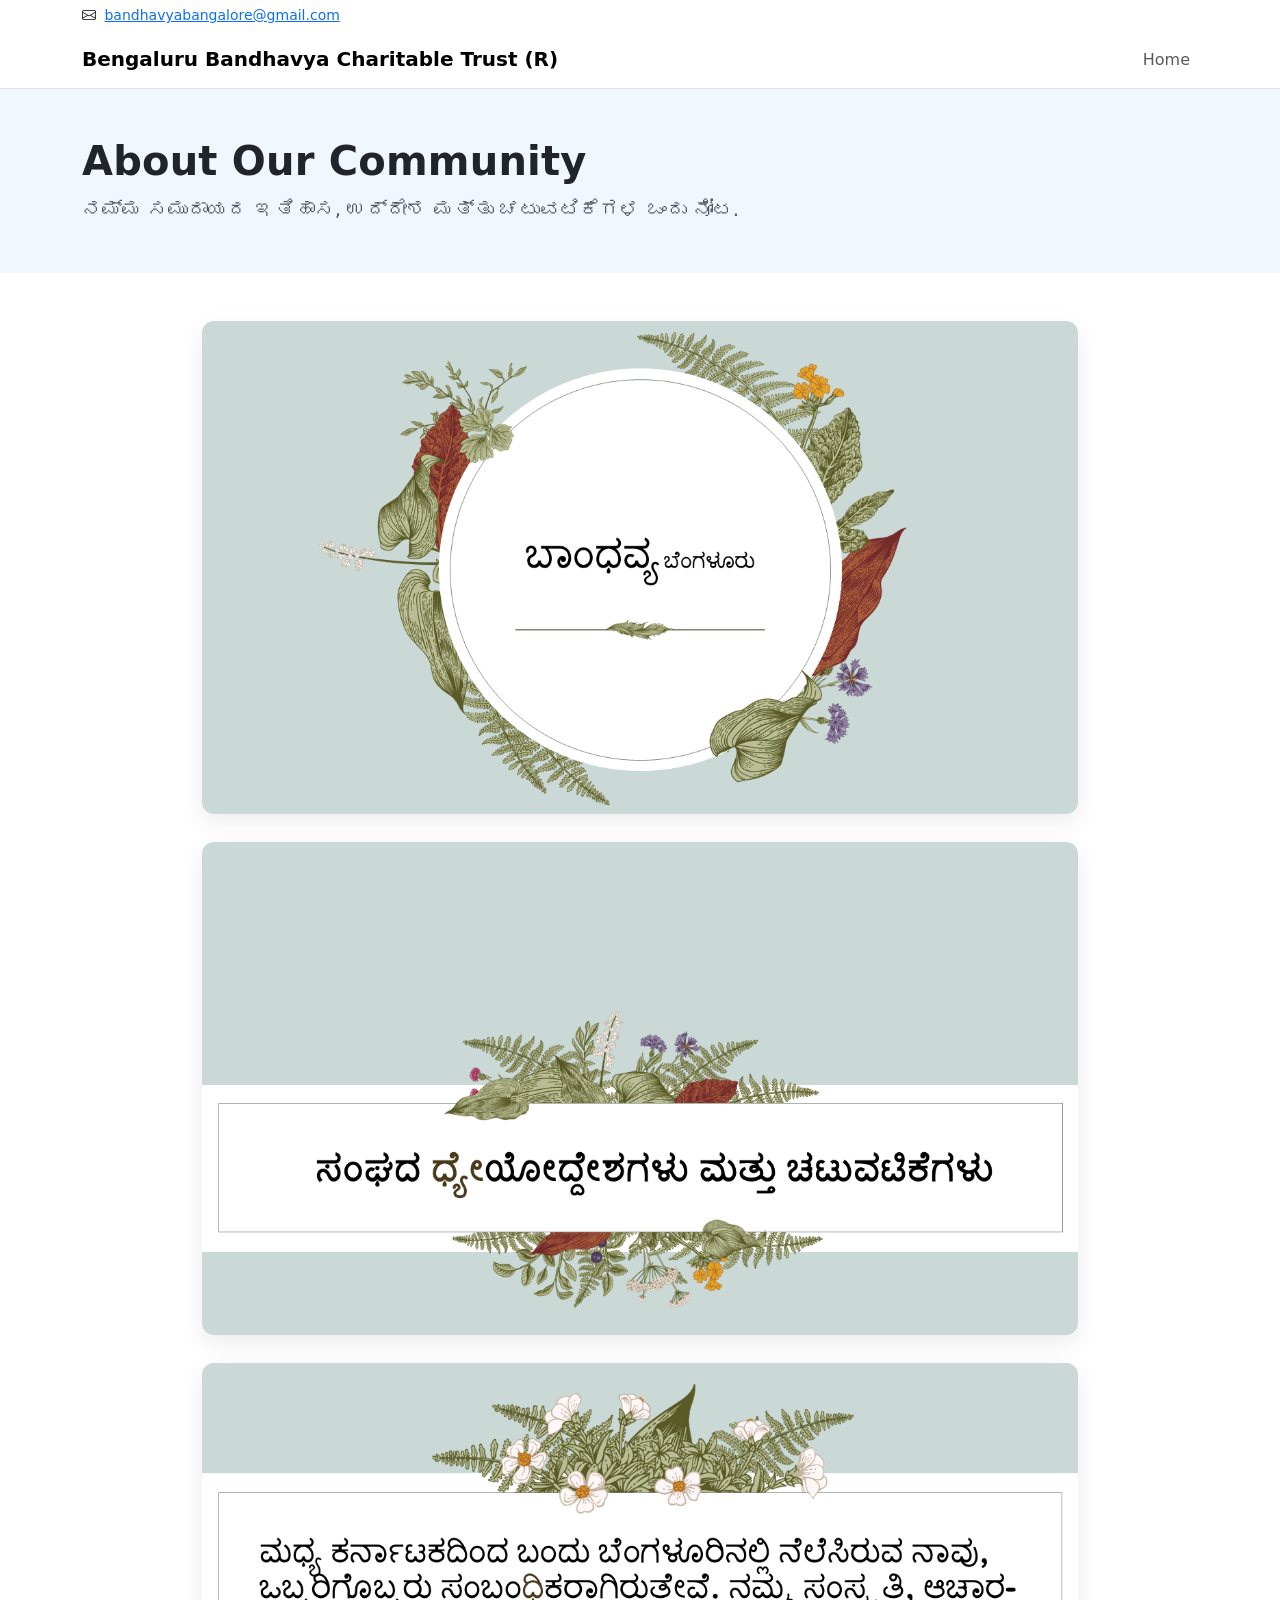
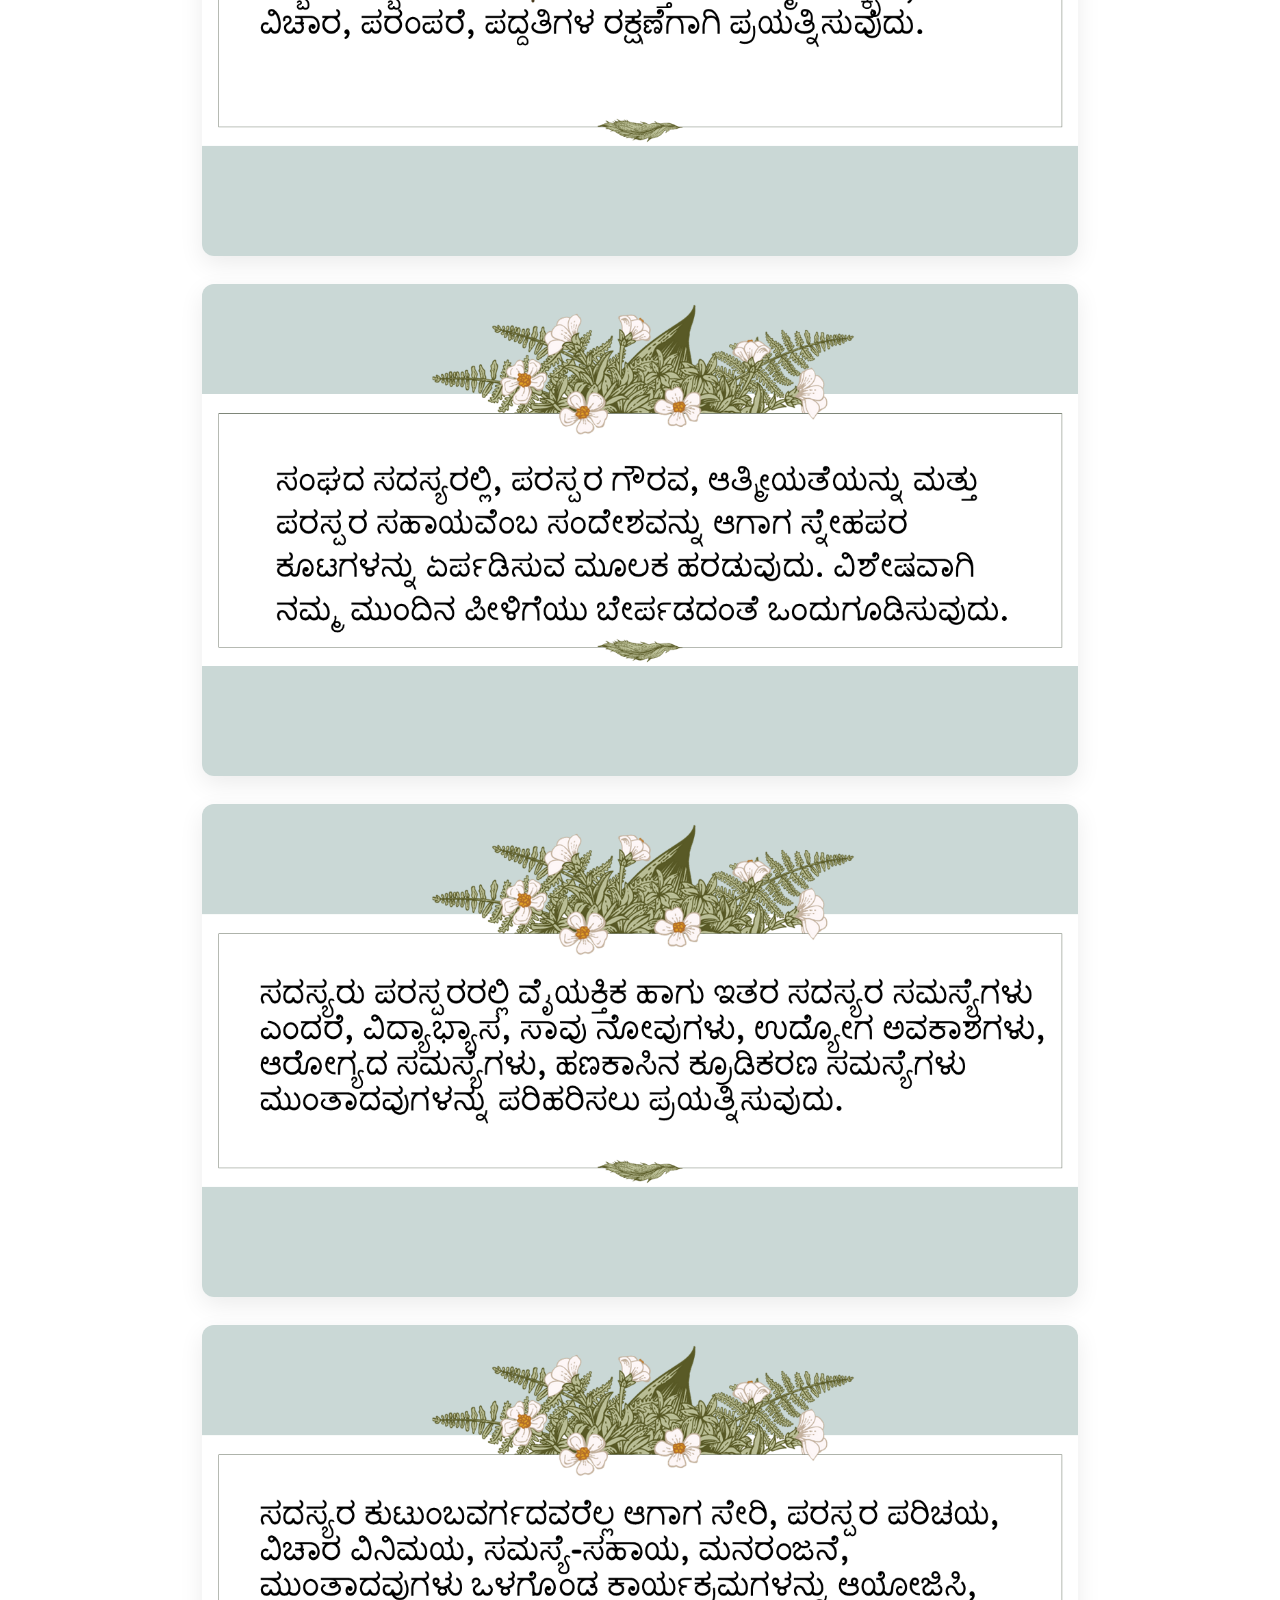
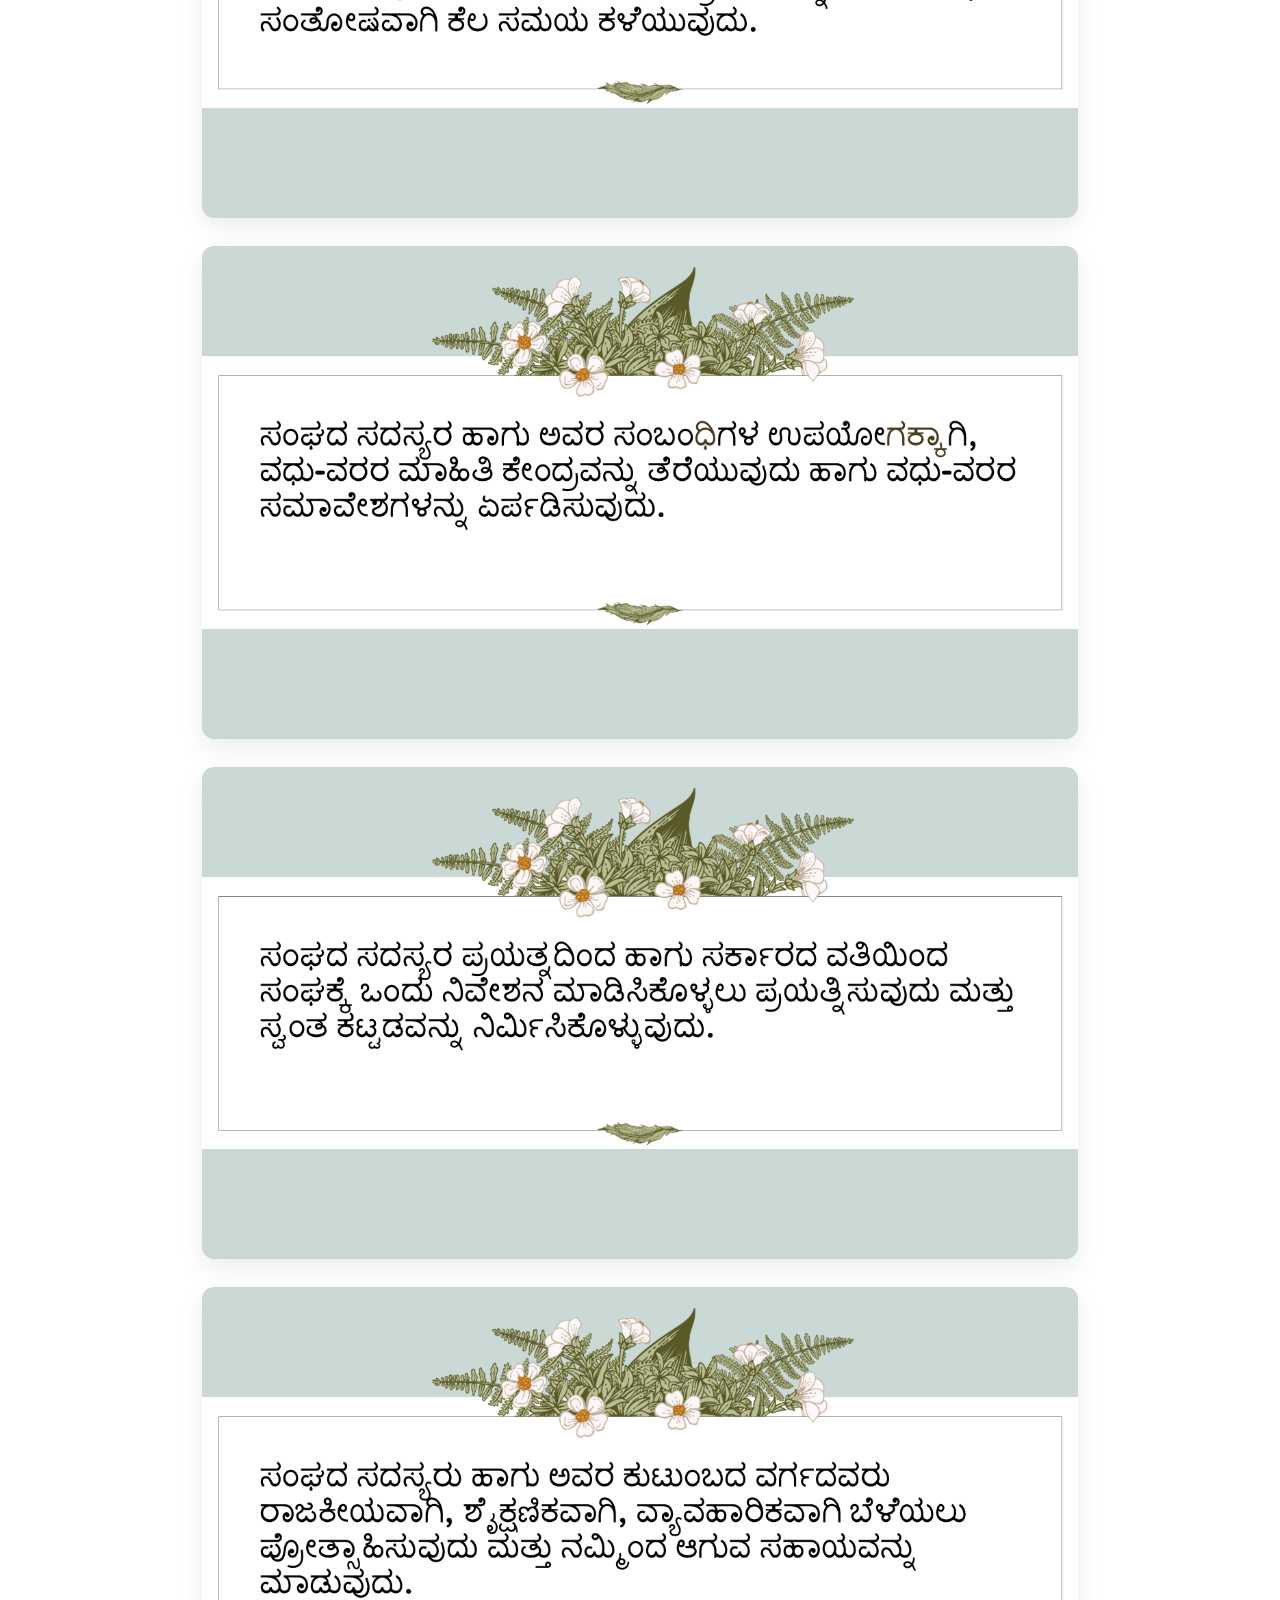
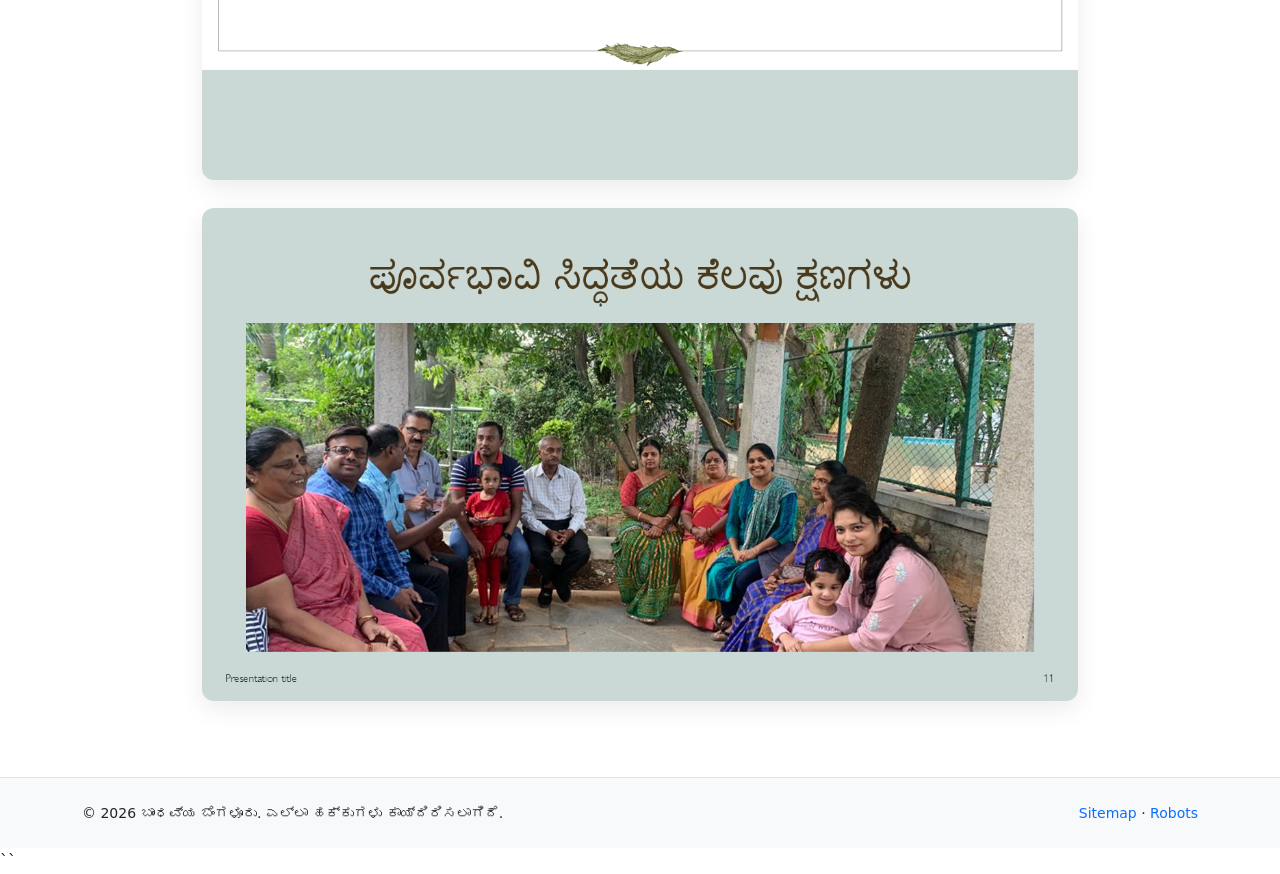
==== about.html @ 3abe1dd3 "Add files via upload" ====
<!doctype html>
<html lang="kn">
<head>
  <meta charset="utf-8" />
  <meta name="viewport" content="width=device-width, initial-scale=1" />
  <title>About | Bengaluru Bandhavya Charitable Trust (R)</title>
  <meta name="description" content="Learn about the history, objectives, and activities of Bengaluru Bandhavya Charitable Trust (R).">

  <!-- Bootstrap 5 (CDN) -->
  <link href="https://cdn.jsdelivr.net/npm/bootstrap@5.3.3/dist/css/bootstrap.min.css" rel="stylesheet">

  <!-- Bootstrap Icons (match index.html) -->
  <link href="https://cdn.jsdelivr.net/npm/bootstrap-icons@1.11.3/font/bootstrap-icons.css" rel="stylesheet">

  <!-- Site-wide stylesheet (keep path consistent with index.html) -->
  <!-- If your file is at the project root, change to href="style.css" -->
  <link href="assets/css/style.css" rel="stylesheet">

  <style>
    /* Page-local tweaks; keep minimal so most styling comes from style.css */
    .hero {
      background: linear-gradient(0deg, rgba(13,110,253,.06), rgba(13,110,253,.06));
    }
    .content-narrow { max-width: 900px; }
    .slide-figure { margin: 0 0 28px 0; }
    .slide-img {
      width: 100%;
      height: auto;        /* keep original aspect ratio */
      object-fit: contain; /* avoid cropping */
      background: #fff;
      border-radius: 12px;
      box-shadow: 0 8px 24px rgba(0,0,0,.08);
    }
  </style>
</head>
<body>
  <!-- ================= Top Info Bar (match index) ================= -->
  <div class="topbar py-1">
    <div class="container d-flex flex-wrap justify-content-between align-items-center">
      <div class="small">
        <i class="bi bi-envelope"></i>
        <a href="mailto:bandhavyabangalore@gmail.com" class="ms-1">bandhavyabangalore@gmail.com</a>
      </div>
      <div class="d-flex gap-2 small">
        <!-- (Optional) Quick links -->
      </div>
    </div>
  </div>

  <!-- ================= Header / Navbar (identical structure/order) ================= -->
  <header>
    <nav class="navbar navbar-expand-lg bg-white border-bottom" aria-label="Primary">
      <div class="container">
        <a class="navbar-brand fw-semibold" href="index.html">
          Bengaluru Bandhavya Charitable Trust (R)
        </a>
        <button class="navbar-toggler" type="button" data-bs-toggle="collapse" data-bs-target="#mainNav"
                aria-controls="mainNav" aria-expanded="false" aria-label="Toggle navigation">
          <span class="navbar-toggler-icon"></span>
        </button>
        <div id="mainNav" class="collapse navbar-collapse">
          <ul class="navbar-nav ms-auto">
            <li class="nav-item"><a class="nav-link" href="index.html">Home</a></li>
            <!--<li class="nav-item"><a class="nav-link active" aria-current="page" href="about.html">About</a></li>
            <li class="nav-item"><a class="nav-link" href="committee.html">Committee</a></li>
            <li class="nav-item"><a class="nav-link" href="gallery.html">Gallery</a></li>
            <li class="nav-item"><a class="nav-link" href="index.html#contact">Contact</a></li>-->
          </ul>
        </div>
      </div>
    </nav>
  </header>

  <!-- ================= Hero / Page Title (visual parity with index) ================= -->
  <section class="hero py-5">
    <div class="container">
      <h1 class="display-6 fw-bold mb-2">About Our Community</h1>
      <p class="lead text-muted mb-0">
        ನಮ್ಮ ಸಮುದಾಯದ ಇತಿಹಾಸ, ಉದ್ದೇಶ ಮತ್ತು ಚಟುವಟಿಕೆಗಳ ಒಂದು ನೋಟ.
      </p>
    </div>
  </section>

  <!-- ================= Slides Content (your images preserved) ================= -->
  <main class="py-5">
    <div class="container content-narrow">
      <!-- Keep slides in order; add/remove as needed -->
      <!-- Slide 1 -->
      <figure class="slide-figure">
        <img src="assets/images/about/Slide1.png" class="slide-img" alt="About slide 1" loading="lazy">
      </figure>

      <!-- Slide 2 -->
      <figure class="slide-figure">
        <img src="assets/images/about/Slide2.png" class="slide-img" alt="About slide 2" loading="lazy">
      </figure>

      <!-- Slide 3 -->
      <figure class="slide-figure">
        <img src="assets/images/about/Slide3.png" class="slide-img" alt="About slide 3" loading="lazy">
      </figure>

      <!-- Slide 4 -->
      <figure class="slide-figure">
        <img src="assets/images/about/Slide4.png" class="slide-img" alt="About slide 4" loading="lazy">
      </figure>

      <!-- Slide 5 -->
      <figure class="slide-figure">
        <img src="assets/images/about/Slide5.png" class="slide-img" alt="About slide 5" loading="lazy">
      </figure>

      <!-- Slide 6 -->
      <figure class="slide-figure">
        <img src="assets/images/about/Slide6.png" class="slide-img" alt="About slide 6" loading="lazy">
      </figure>

      <!-- Slide 7 -->
      <figure class="slide-figure">
        <img src="assets/images/about/Slide7.png" class="slide-img" alt="About slide 7" loading="lazy">
      </figure>

      <!-- Slide 9 -->
      <figure class="slide-figure">
        <img src="assets/images/about/Slide9.png" class="slide-img" alt="About slide 9" loading="lazy">
      </figure>

      <!-- Slide 10 -->
      <figure class="slide-figure">
        <img src="assets/images/about/Slide10.png" class="slide-img" alt="About slide 10" loading="lazy">
      </figure>

      <!-- Slide 11 -->
      <figure class="slide-figure">
        <img src="assets/images/about/Slide11.png" class="slide-img" alt="About slide 11" loading="lazy">
      </figure>
    </div>
  </main>

  <!-- ================= Footer (identical to index) ================= -->
  <footer class="bg-light border-top py-4">
    <div class="container d-flex justify-content-between flex-wrap gap-2">
      <small>© <span id="year"></span> ಬಾಂಧವ್ಯ ಬೆಂಗಳೂರು. ಎಲ್ಲಾ ಹಕ್ಕುಗಳು ಕಾಯ್ದಿರಿಸಲಾಗಿದೆ.</small>
      <small><a href="sitemap.xml" class="text-decoration-none">Sitemap</a> · <a href="robots.txt" class="text-decoration-none">Robots</a></small>
    </div>
  </footer>

  <!-- Bootstrap JS -->
  <script src="https://cdn.jsdelivr.net/npm/bootstrap@5.3.3/dist/js/bootstrap.bundle.min.js"></script>

  <!-- Small helpers: year + active nav (defensive) -->
  <script>
    // Footer year
    document.getElementById('year').textContent = new Date().getFullYear();

    // Robust active-state handling (works with relative links)
    (function () {
      const current = (location.pathname.split('/').pop() || 'index.html').toLowerCase();
      document.querySelectorAll('.navbar .nav-link').forEach(a => {
        const href = (a.getAttribute('href') || '').toLowerCase();
        if (href === current) a.classList.add('active');
      });
    })();
  </script>
</body>
</html>
``
---- assets/css/style.css ----
/* Global */
:root{
  --brand: #0d6efd;       /* primary */
  --accent: #198754;      /* secondary/accent */
  --text: #212529;
  --muted: #6c757d;
  --bg-light: #f8f9fa;
}

body {
  font-family: 'Inter', system-ui, -apple-system, Segoe UI, Roboto, "Helvetica Neue", Arial, sans-serif;
  color: var(--text);
  line-height: 1.6;
  scroll-behavior: smooth;
}

h1, h2, h3 { letter-spacing: .2px; }
h1 { font-weight: 700; }
h2 { font-weight: 600; margin-bottom: .5rem; }

/* Navbar */
.navbar .nav-link.active { 
  color: var(--brand) !important; 
  font-weight: 600; 
  border-bottom: 2px solid var(--brand);
}

/* Cards */
.card { border-radius: 12px; }
.card-img-top { border-top-left-radius: 12px; border-top-right-radius: 12px; }

/* Sections */
section { scroll-margin-top: 80px; } /* for anchor jumps with sticky nav */

/* Footer */
footer a { text-decoration: none; }
footer a:hover { text-decoration: underline; }

/* Images */
img { max-width: 100%; height: auto; }

/* Utilities */
.lead { color: #495057; }
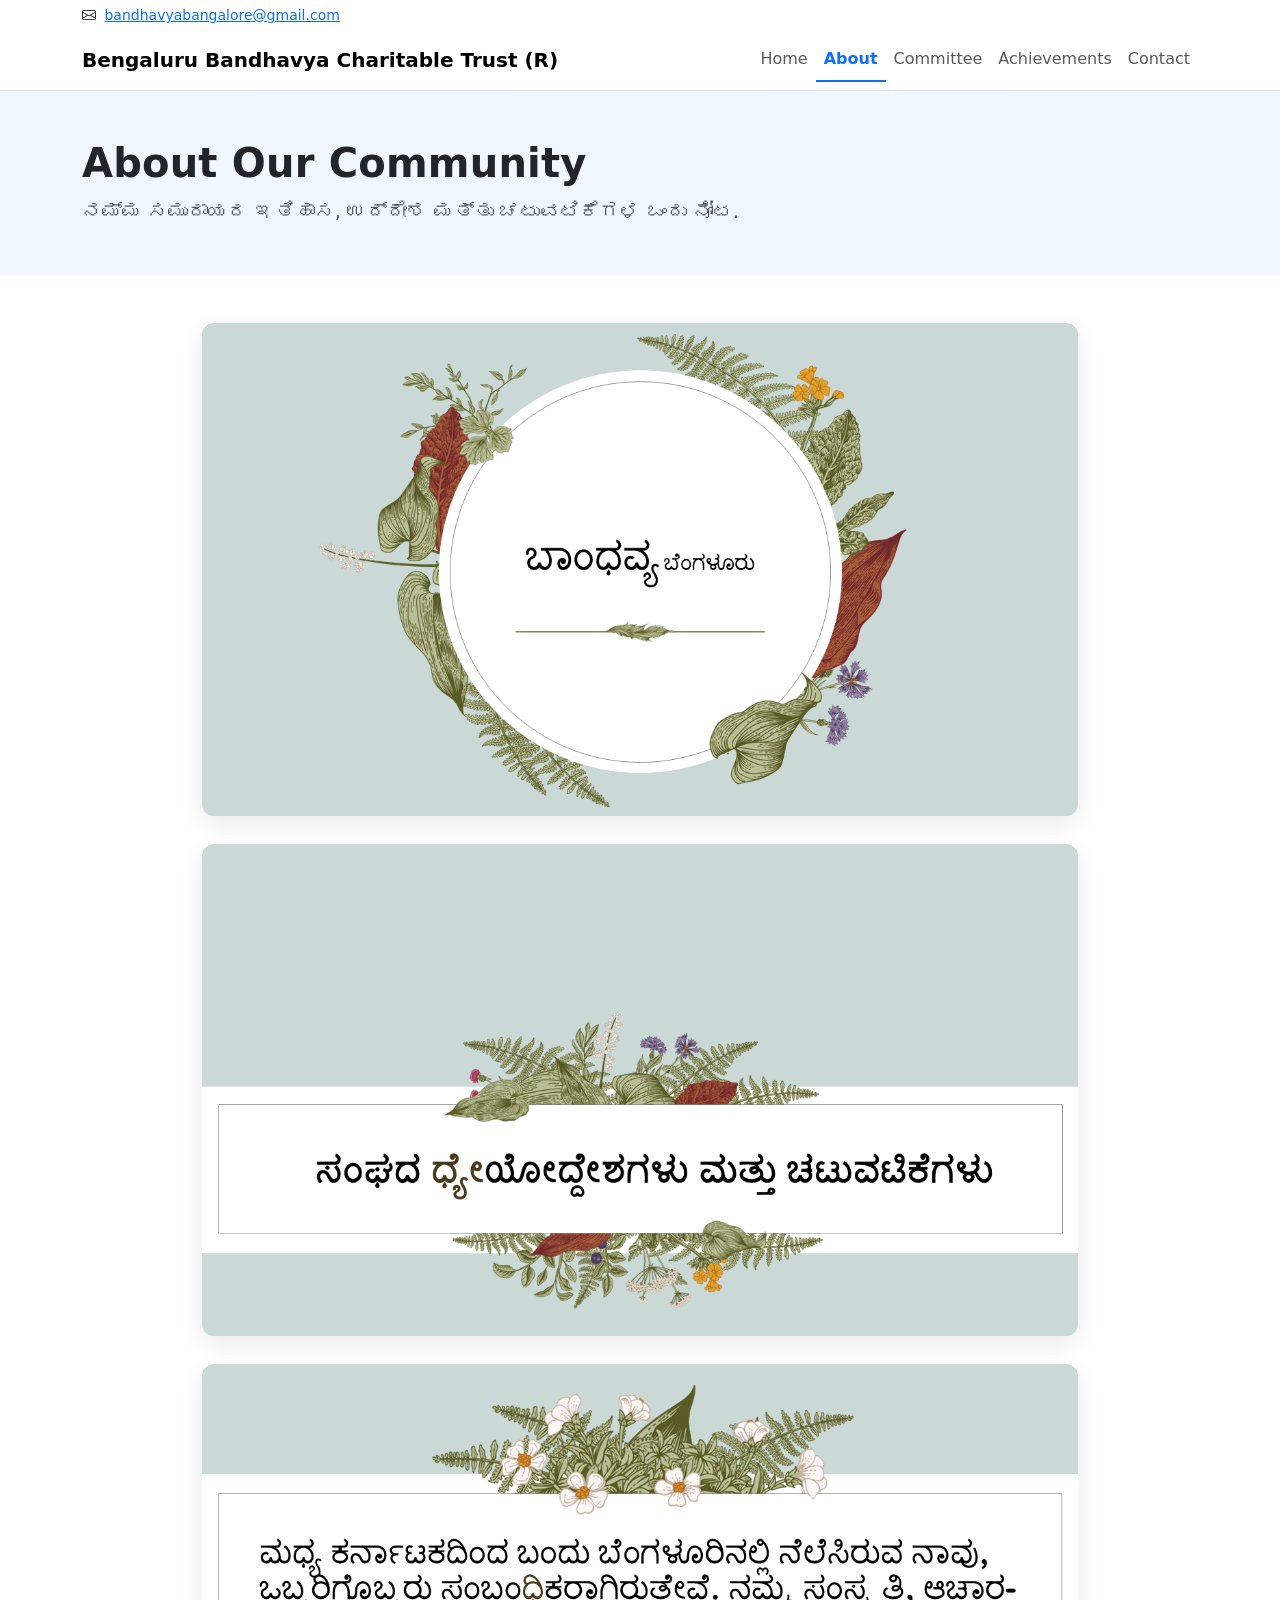
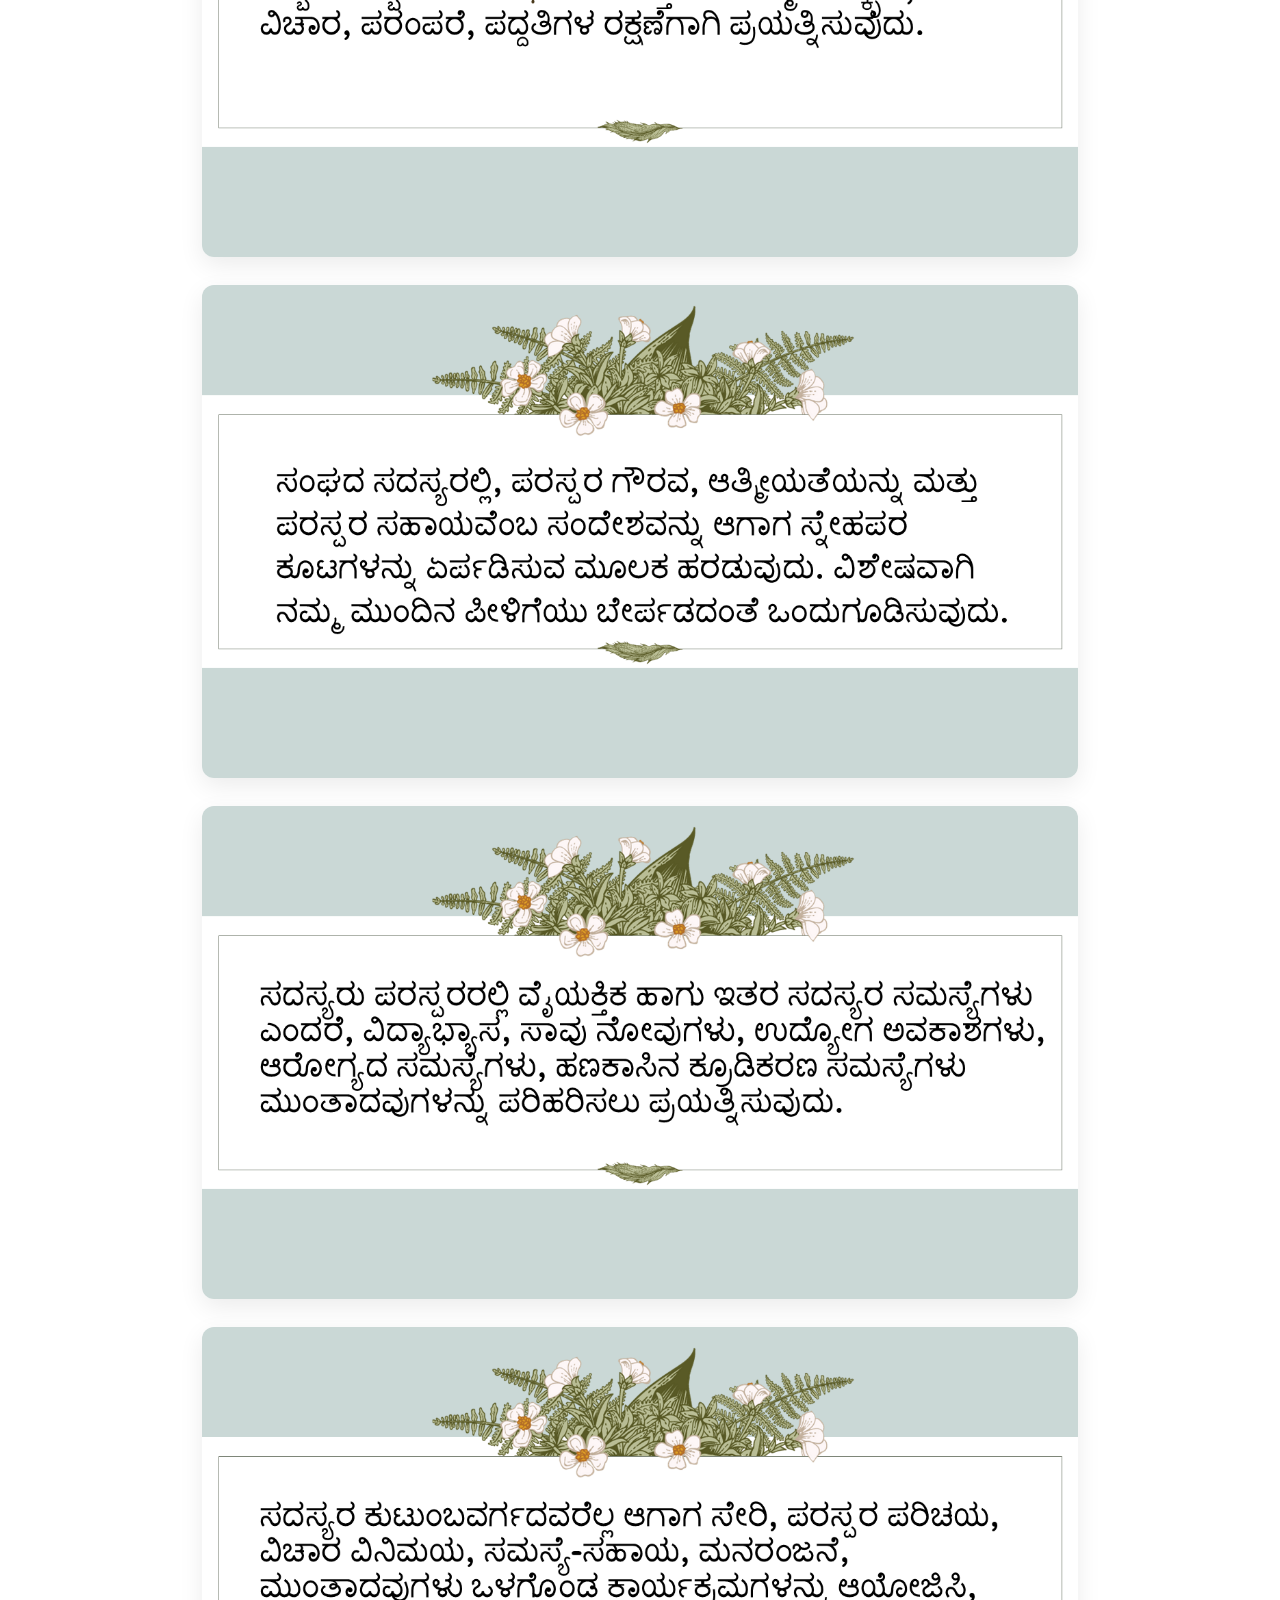
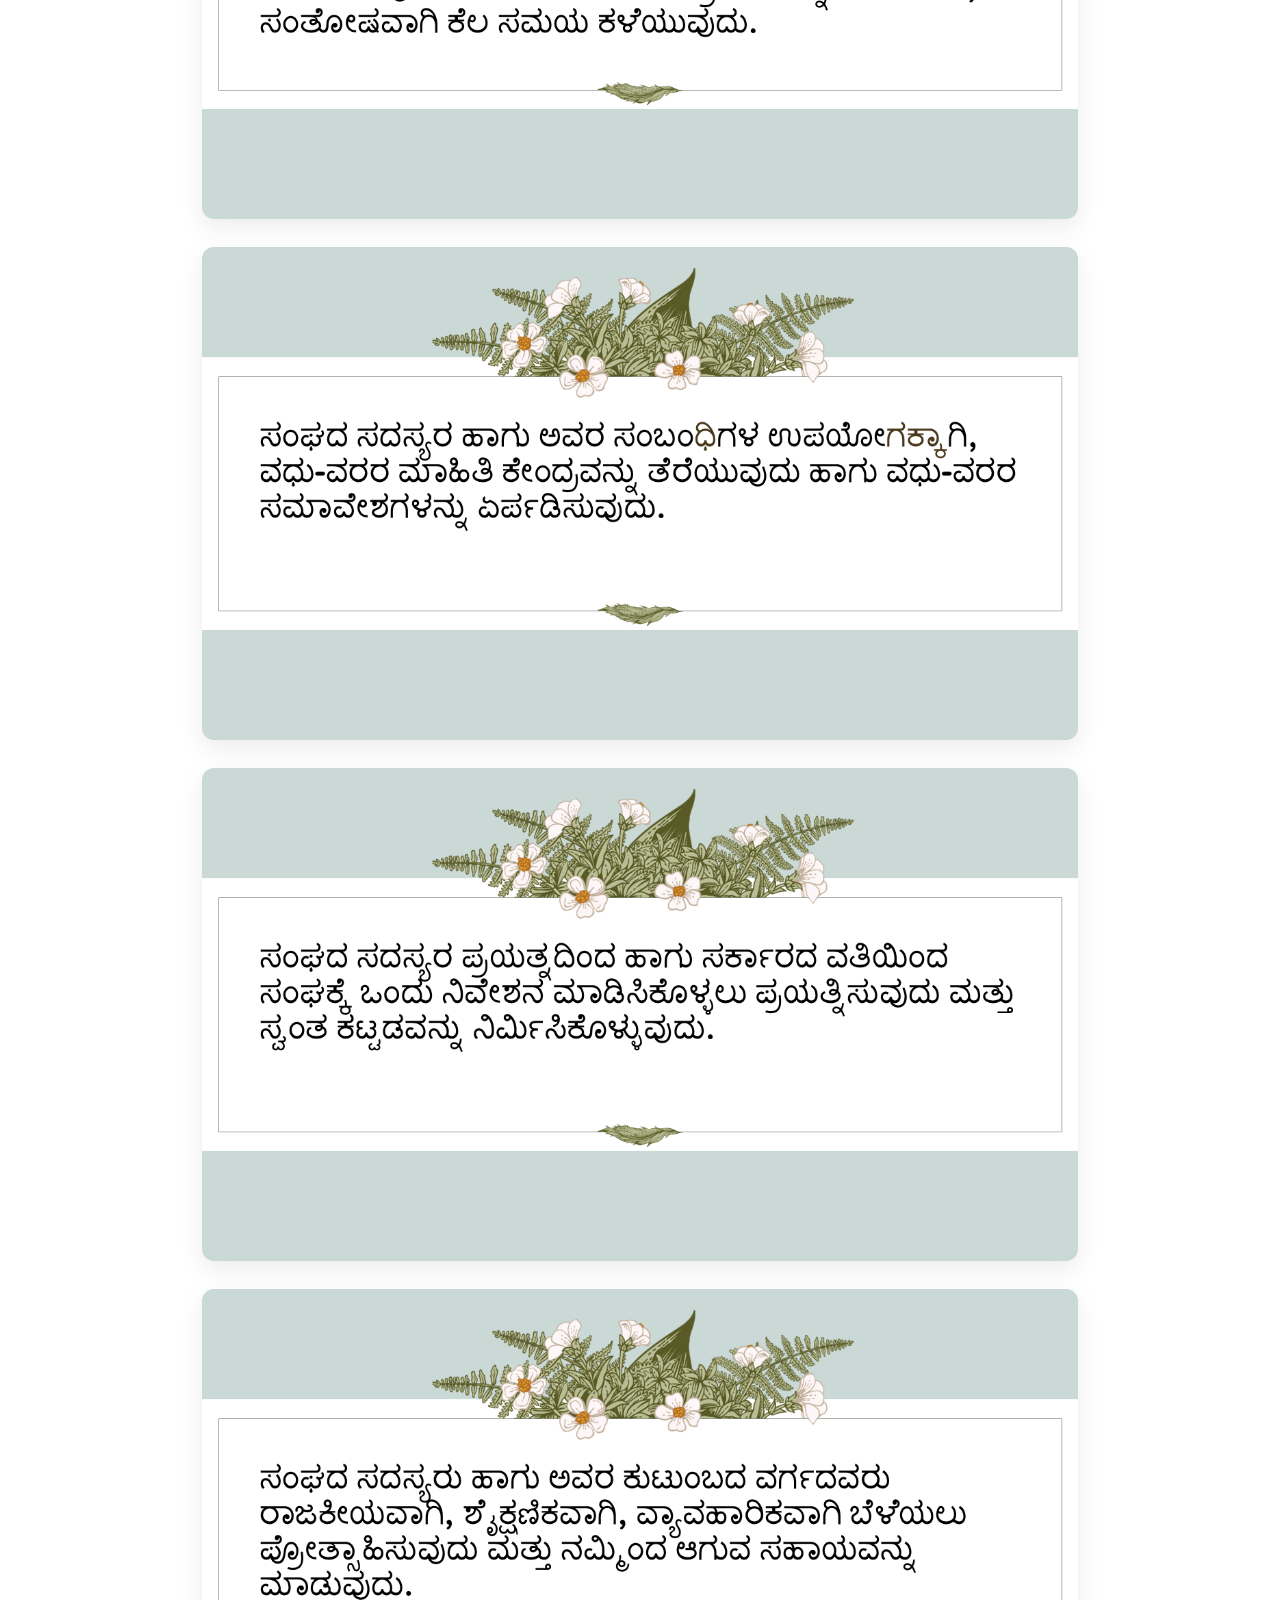
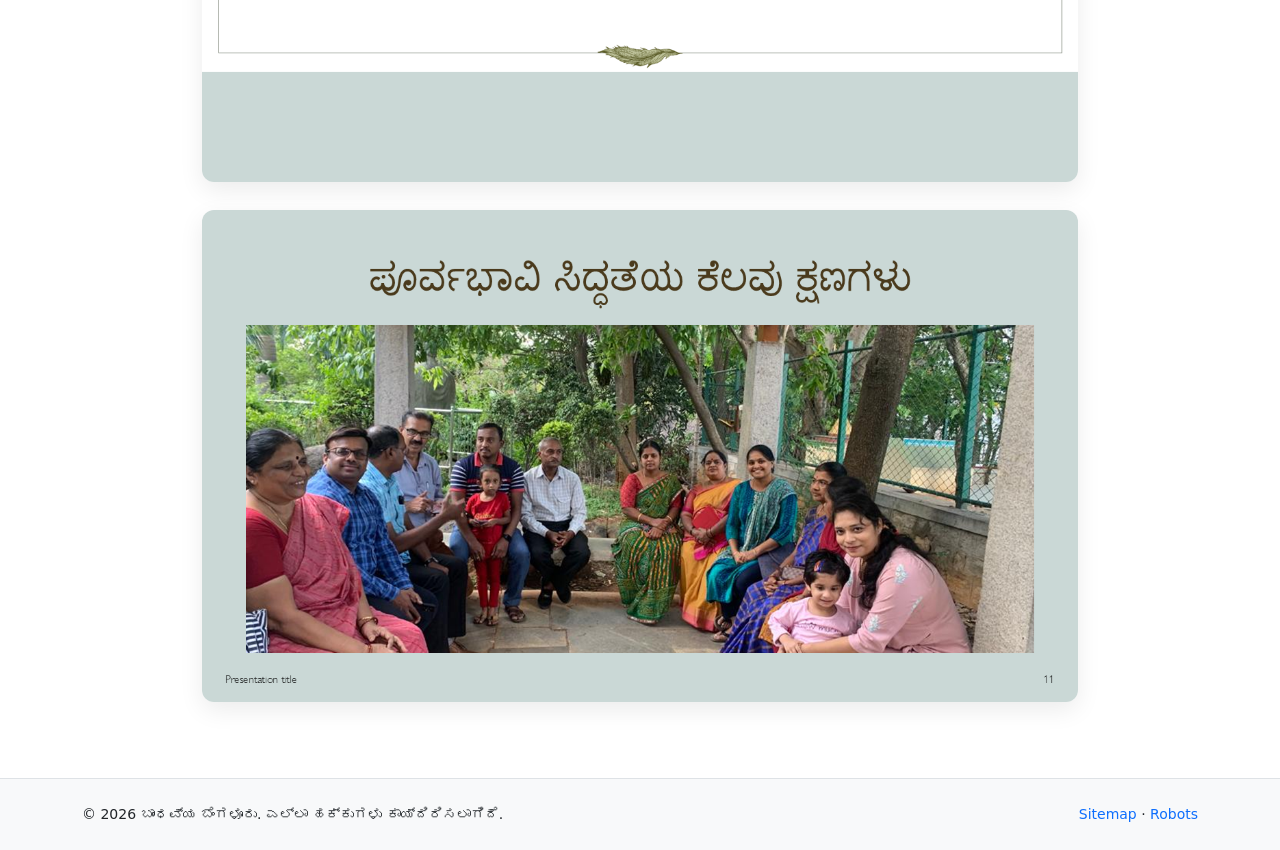
==== commit 15794f33: "Add files via upload" ====
--- a/about.html
+++ b/about.html
@@ -6,130 +6,113 @@
   <title>About | Bengaluru Bandhavya Charitable Trust (R)</title>
   <meta name="description" content="Learn about the history, objectives, and activities of Bengaluru Bandhavya Charitable Trust (R).">
 
-  <!-- Bootstrap 5 (CDN) -->
-  <link href="https://cdn.jsdelivr.net/npm/bootstrap@5.3.3/dist/css/bootstrap.min.css" rel="stylesheet">
+  <!-- Bootstrap 5 + Icons (match index.html) -->
+  <link href="https://cdn.jsdelivr.net/npm/bootstrap@5.3.3/dist/css/bootstrap.min.css" rel="stylesheet"/>
+  <link href="https://cdn.jsdelivr.net/npm/bootstrap-icons@1.11.3/font/bootstrap-icons.css" rel="stylesheet"/>
 
-  <!-- Bootstrap Icons (match index.html) -->
-  <link href="https://cdn.jsdelivr.net/npm/bootstrap-icons@1.11.3/font/bootstrap-icons.css" rel="stylesheet">
-
-  <!-- Site-wide stylesheet (keep path consistent with index.html) -->
-  <!-- If your file is at the project root, change to href="style.css" -->
-  <link href="assets/css/style.css" rel="stylesheet">
+  <!-- Site-wide stylesheet -->
+  <link href="assets/css/style.css" rel="stylesheet"/>
 
   <style>
-    /* Page-local tweaks; keep minimal so most styling comes from style.css */
-    .hero {
-      background: linear-gradient(0deg, rgba(13,110,253,.06), rgba(13,110,253,.06));
-    }
-    .content-narrow { max-width: 900px; }
-    .slide-figure { margin: 0 0 28px 0; }
-    .slide-img {
-      width: 100%;
-      height: auto;        /* keep original aspect ratio */
-      object-fit: contain; /* avoid cropping */
-      background: #fff;
-      border-radius: 12px;
-      box-shadow: 0 8px 24px rgba(0,0,0,.08);
+    .hero{background:linear-gradient(0deg, rgba(13,110,253,.06), rgba(13,110,253,.06));}
+    .content-narrow{max-width:900px;}
+    .slide-figure{margin:0 0 28px 0;}
+    .slide-img{
+      width:100%;
+      height:auto;           /* keep original aspect ratio */
+      object-fit:contain;    /* avoid cropping */
+      background:#fff;
+      border-radius:12px;
+      box-shadow:0 8px 24px rgba(0,0,0,.08);
     }
   </style>
 </head>
 <body>
-  <!-- ================= Top Info Bar (match index) ================= -->
+
+  <!-- ===== Top bar (kept as in your file) ===== -->
   <div class="topbar py-1">
     <div class="container d-flex flex-wrap justify-content-between align-items-center">
       <div class="small">
         <i class="bi bi-envelope"></i>
         <a href="mailto:bandhavyabangalore@gmail.com" class="ms-1">bandhavyabangalore@gmail.com</a>
       </div>
-      <div class="d-flex gap-2 small">
-        <!-- (Optional) Quick links -->
-      </div>
+      <div class="d-flex gap-2 small"></div>
     </div>
   </div>
 
-  <!-- ================= Header / Navbar (identical structure/order) ================= -->
-  <header>
-    <nav class="navbar navbar-expand-lg bg-white border-bottom" aria-label="Primary">
-      <div class="container">
-        <a class="navbar-brand fw-semibold" href="index.html">
-          Bengaluru Bandhavya Charitable Trust (R)
-        </a>
-        <button class="navbar-toggler" type="button" data-bs-toggle="collapse" data-bs-target="#mainNav"
-                aria-controls="mainNav" aria-expanded="false" aria-label="Toggle navigation">
-          <span class="navbar-toggler-icon"></span>
-        </button>
-        <div id="mainNav" class="collapse navbar-collapse">
-          <ul class="navbar-nav ms-auto">
-            <li class="nav-item"><a class="nav-link" href="index.html">Home</a></li>
-            <!--<li class="nav-item"><a class="nav-link active" aria-current="page" href="about.html">About</a></li>
-            <li class="nav-item"><a class="nav-link" href="committee.html">Committee</a></li>
-            <li class="nav-item"><a class="nav-link" href="gallery.html">Gallery</a></li>
-            <li class="nav-item"><a class="nav-link" href="index.html#contact">Contact</a></li>-->
-          </ul>
-        </div>
+  <!-- ===== Navbar (IDENTICAL to index.html) ===== -->
+  <nav class="navbar navbar-expand-lg navbar-light bg-white border-bottom sticky-top" aria-label="Primary">
+    <div class="container">
+      <a class="navbar-brand fw-semibold" href="index.html">
+        Bengaluru Bandhavya Charitable Trust (R)
+      </a>
+
+      <button class="navbar-toggler" type="button"
+              data-bs-toggle="collapse" data-bs-target="#mainNav"
+              aria-controls="mainNav" aria-expanded="false"
+              aria-label="Toggle navigation">
+        <span class="navbar-toggler-icon"></span>
+      </button>
+
+      <div id="mainNav" class="collapse navbar-collapse">
+        <ul class="navbar-nav ms-auto">
+          <li class="nav-item"><a class="nav-link" href="index.html">Home</a></li>
+          <li class="nav-item"><a class="nav-link" href="about.html">About</a></li>
+          <li class="nav-item"><a class="nav-link" href="committee.html">Committee</a></li>
+          <li class="nav-item"><a class="nav-link" href="achievements.html">Achievements</a></li>
+          <li class="nav-item"><a class="nav-link" href="index.html#contact">Contact</a></li>
+        </ul>
       </div>
-    </nav>
-  </header>
+    </div>
+  </nav>
 
-  <!-- ================= Hero / Page Title (visual parity with index) ================= -->
+  <!-- ===== Header ===== -->
   <section class="hero py-5">
     <div class="container">
       <h1 class="display-6 fw-bold mb-2">About Our Community</h1>
-      <p class="lead text-muted mb-0">
-        ನಮ್ಮ ಸಮುದಾಯದ ಇತಿಹಾಸ, ಉದ್ದೇಶ ಮತ್ತು ಚಟುವಟಿಕೆಗಳ ಒಂದು ನೋಟ.
-      </p>
+      <p class="lead text-muted mb-0">ನಮ್ಮ ಸಮುದಾಯದ ಇತಿಹಾಸ, ಉದ್ದೇಶ ಮತ್ತು ಚಟುವಟಿಕೆಗಳ ಒಂದು ನೋಟ.</p>
     </div>
   </section>
 
-  <!-- ================= Slides Content (your images preserved) ================= -->
+  <!-- ===== Slides (pictures only) ===== -->
   <main class="py-5">
     <div class="container content-narrow">
-      <!-- Keep slides in order; add/remove as needed -->
       <!-- Slide 1 -->
       <figure class="slide-figure">
         <img src="assets/images/about/Slide1.png" class="slide-img" alt="About slide 1" loading="lazy">
       </figure>
-
       <!-- Slide 2 -->
       <figure class="slide-figure">
         <img src="assets/images/about/Slide2.png" class="slide-img" alt="About slide 2" loading="lazy">
       </figure>
-
       <!-- Slide 3 -->
       <figure class="slide-figure">
         <img src="assets/images/about/Slide3.png" class="slide-img" alt="About slide 3" loading="lazy">
       </figure>
-
       <!-- Slide 4 -->
       <figure class="slide-figure">
         <img src="assets/images/about/Slide4.png" class="slide-img" alt="About slide 4" loading="lazy">
       </figure>
-
       <!-- Slide 5 -->
       <figure class="slide-figure">
         <img src="assets/images/about/Slide5.png" class="slide-img" alt="About slide 5" loading="lazy">
       </figure>
-
       <!-- Slide 6 -->
       <figure class="slide-figure">
         <img src="assets/images/about/Slide6.png" class="slide-img" alt="About slide 6" loading="lazy">
       </figure>
-
       <!-- Slide 7 -->
       <figure class="slide-figure">
         <img src="assets/images/about/Slide7.png" class="slide-img" alt="About slide 7" loading="lazy">
       </figure>
-
       <!-- Slide 9 -->
       <figure class="slide-figure">
         <img src="assets/images/about/Slide9.png" class="slide-img" alt="About slide 9" loading="lazy">
       </figure>
-
       <!-- Slide 10 -->
       <figure class="slide-figure">
         <img src="assets/images/about/Slide10.png" class="slide-img" alt="About slide 10" loading="lazy">
       </figure>
-
       <!-- Slide 11 -->
       <figure class="slide-figure">
         <img src="assets/images/about/Slide11.png" class="slide-img" alt="About slide 11" loading="lazy">
@@ -137,7 +120,7 @@
     </div>
   </main>
 
-  <!-- ================= Footer (identical to index) ================= -->
+  <!-- ===== Footer (as in index) ===== -->
   <footer class="bg-light border-top py-4">
     <div class="container d-flex justify-content-between flex-wrap gap-2">
       <small>© <span id="year"></span> ಬಾಂಧವ್ಯ ಬೆಂಗಳೂರು. ಎಲ್ಲಾ ಹಕ್ಕುಗಳು ಕಾಯ್ದಿರಿಸಲಾಗಿದೆ.</small>
@@ -148,20 +131,31 @@
   <!-- Bootstrap JS -->
   <script src="https://cdn.jsdelivr.net/npm/bootstrap@5.3.3/dist/js/bootstrap.bundle.min.js"></script>
 
-  <!-- Small helpers: year + active nav (defensive) -->
+  <!-- Active-state + mobile auto-close (fixed) -->
   <script>
     // Footer year
     document.getElementById('year').textContent = new Date().getFullYear();
 
-    // Robust active-state handling (works with relative links)
+    // Active nav: handle index.html and #contact consistently
     (function () {
-      const current = (location.pathname.split('/').pop() || 'index.html').toLowerCase();
+      const current = location.pathname.split('/').pop() || 'about.html';
       document.querySelectorAll('.navbar .nav-link').forEach(a => {
-        const href = (a.getAttribute('href') || '').toLowerCase();
-        if (href === current) a.classList.add('active');
+        const href = a.getAttribute('href');
+        const isExact = (href === current);
+        const isHomeContact = (current === 'index.html' && location.hash === '#contact' && href === 'index.html#contact');
+        if (isExact || isHomeContact) a.classList.add('active');
       });
     })();
+
+    // Auto-close navbar on mobile after click
+    document.querySelectorAll('.navbar .nav-link').forEach(link => {
+      link.addEventListener('click', () => {
+        const nav = document.getElementById('mainNav');
+        if (!nav || typeof bootstrap === 'undefined') return;
+        const bs = bootstrap.Collapse.getInstance(nav);
+        if (bs && nav.classList.contains('show')) bs.hide();
+      });
+    });
   </script>
 </body>
-</html>
-``+</html>
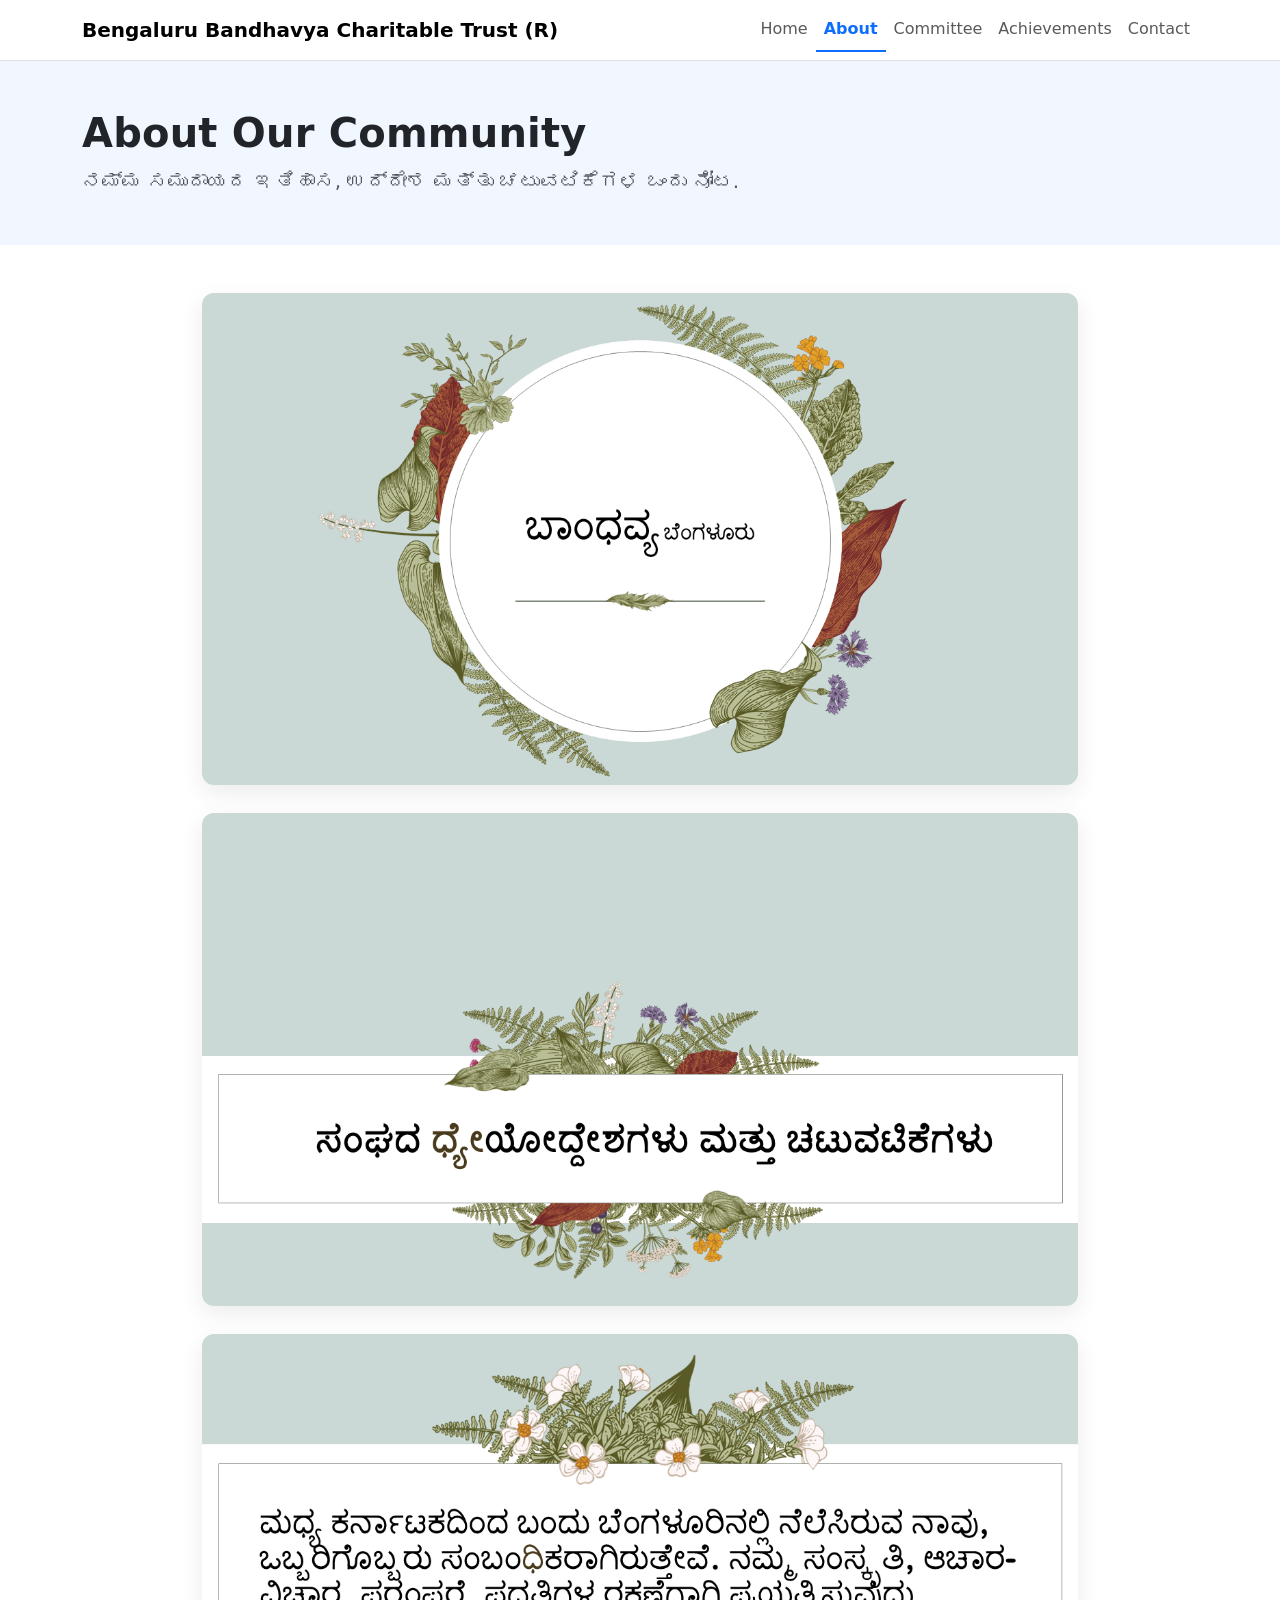
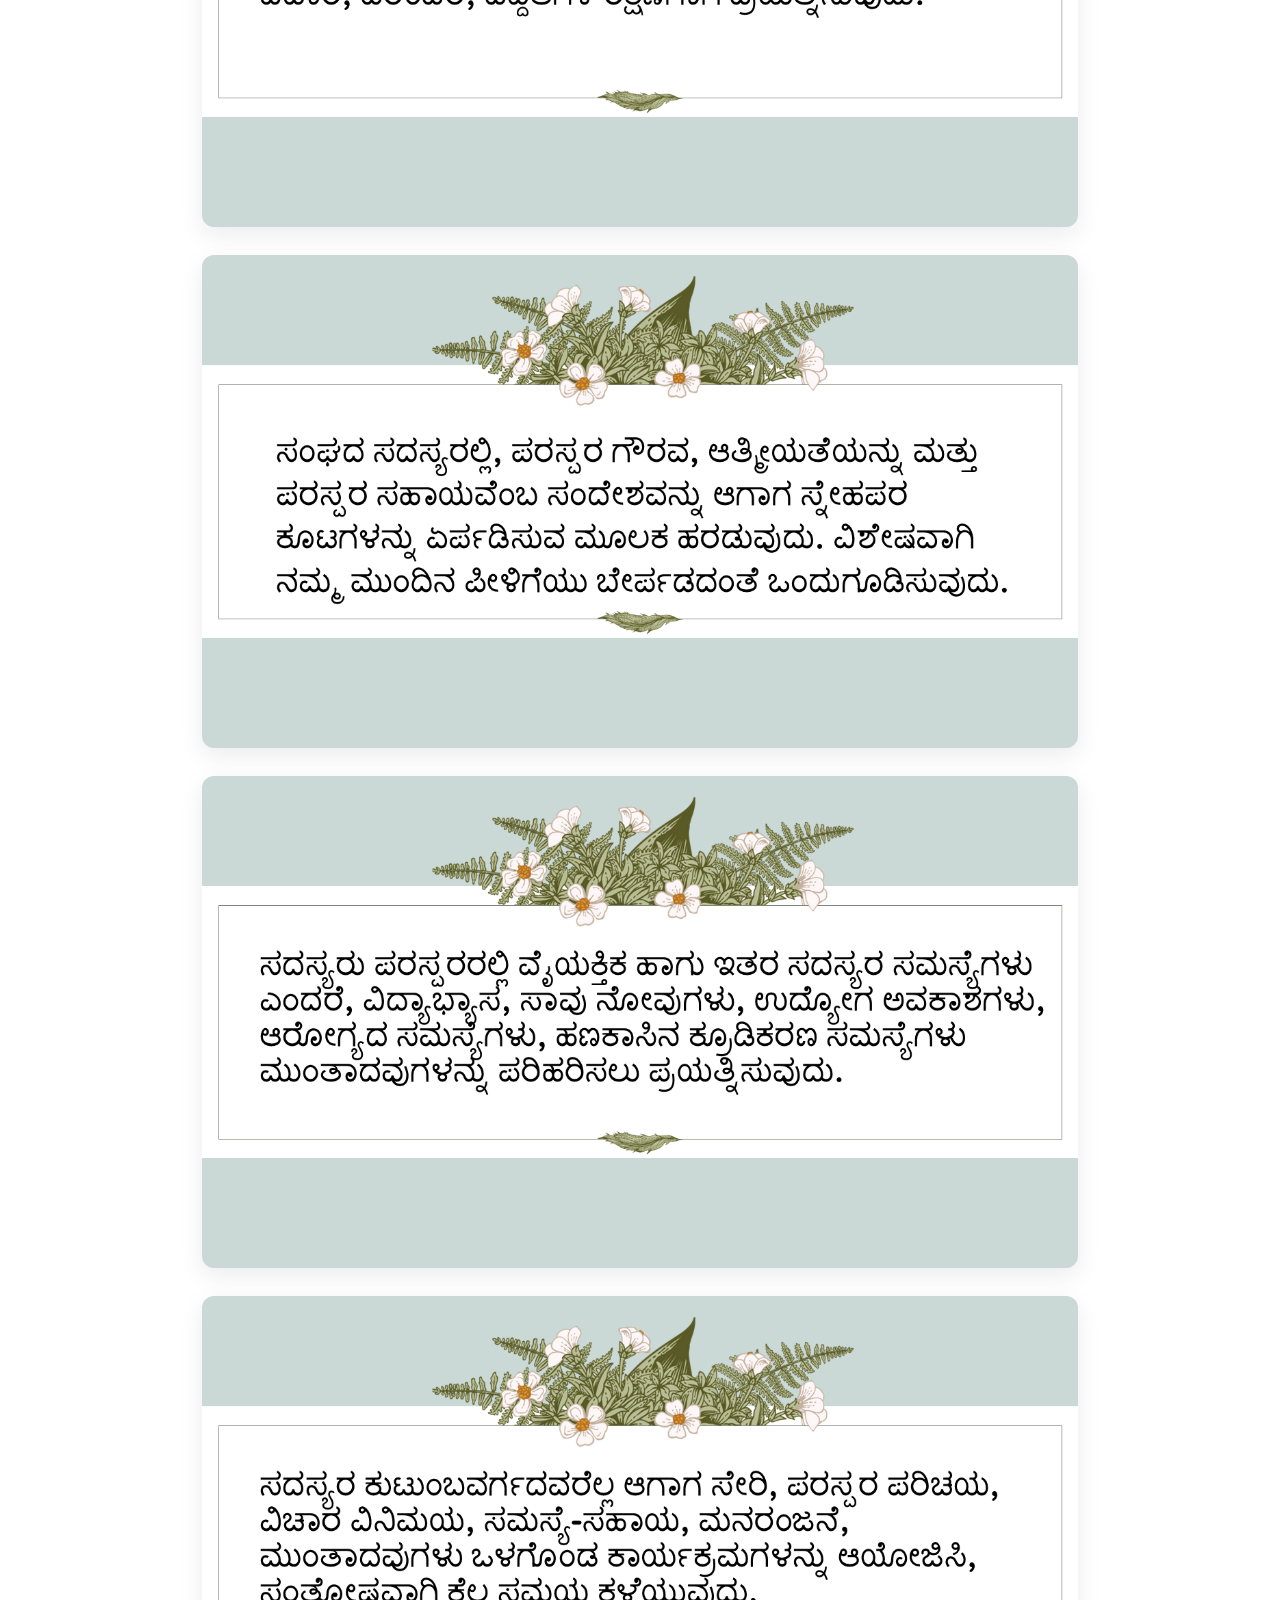
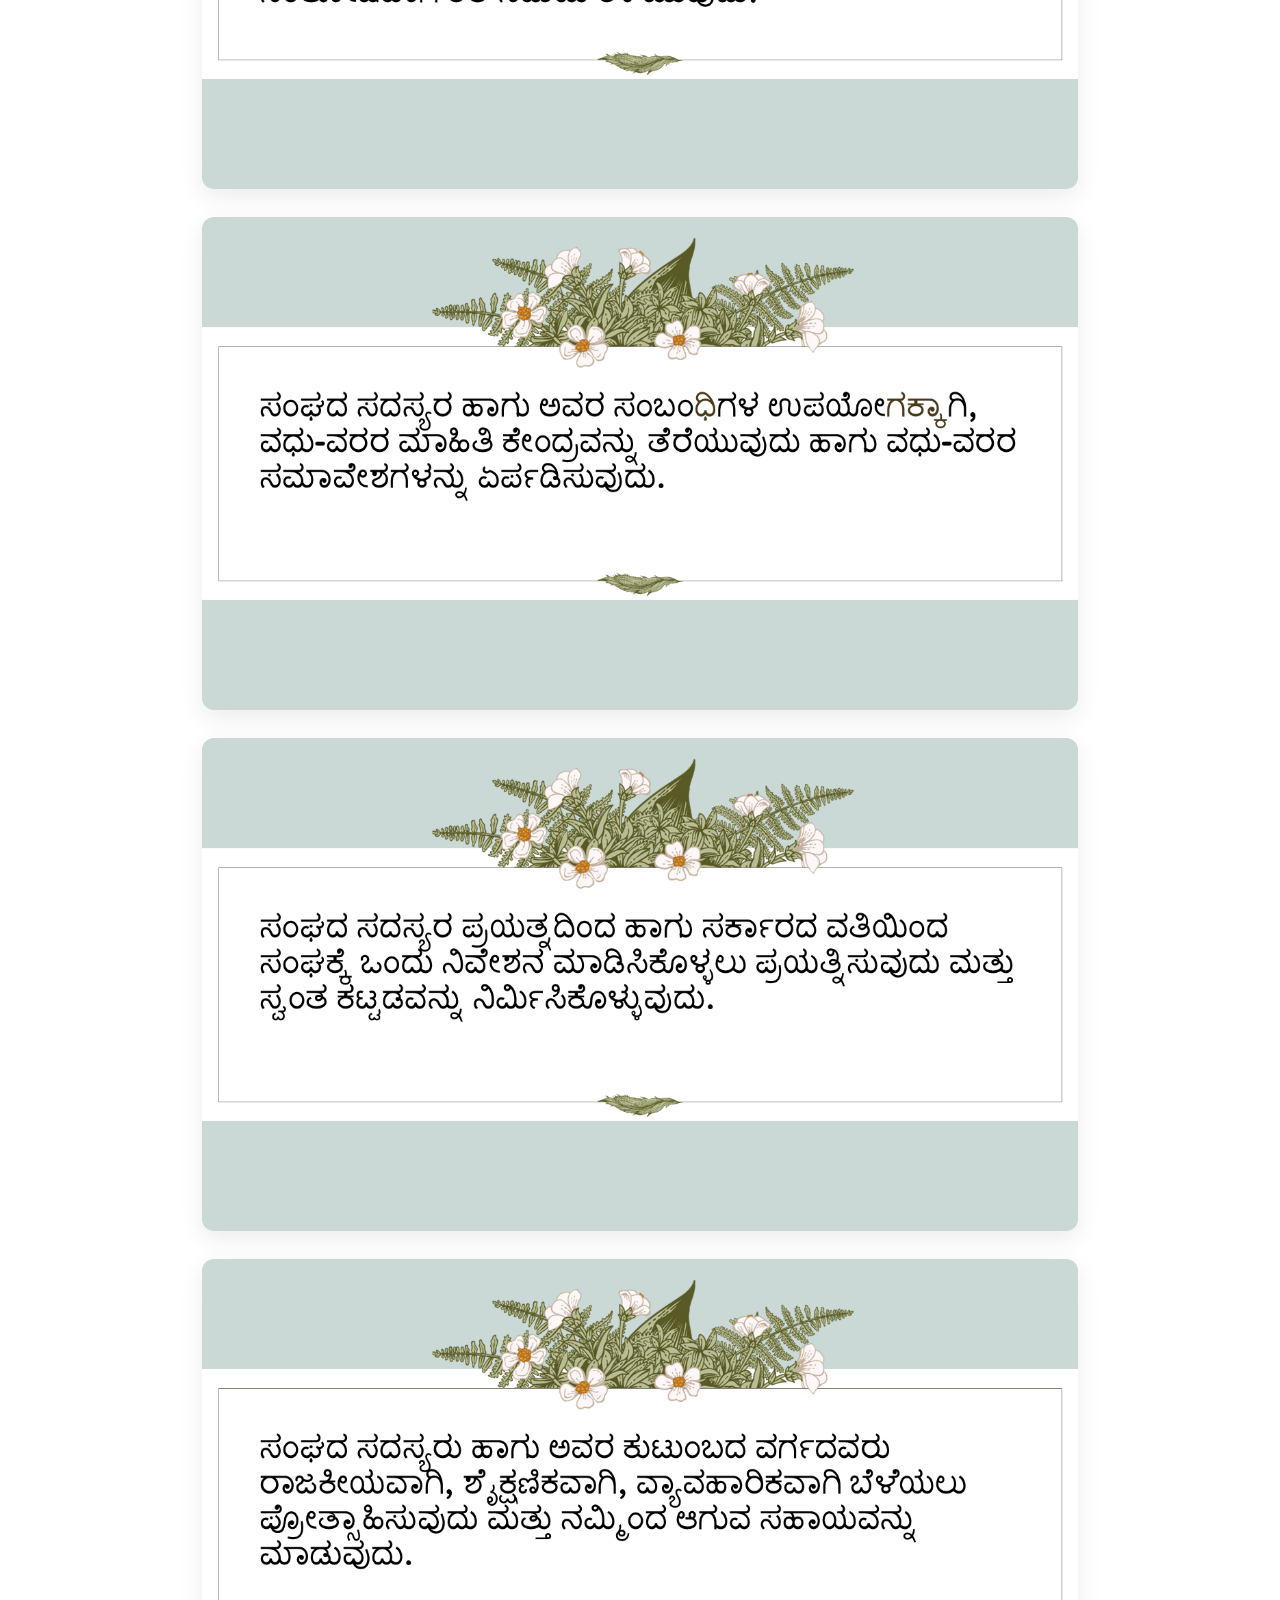
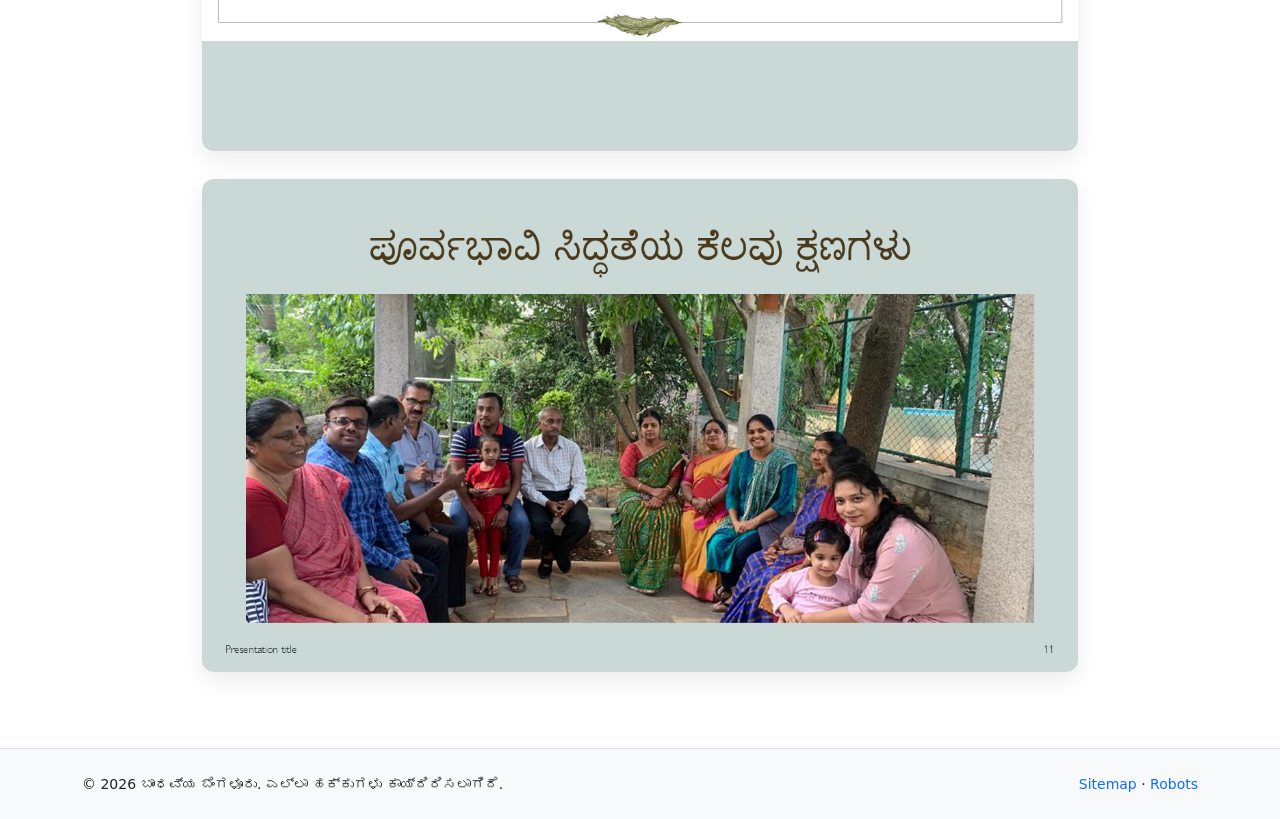
==== commit fb31519b: "Add files via upload" ====
--- a/about.html
+++ b/about.html
@@ -29,16 +29,8 @@
 </head>
 <body>
 
-  <!-- ===== Top bar (kept as in your file) ===== -->
-  <div class="topbar py-1">
-    <div class="container d-flex flex-wrap justify-content-between align-items-center">
-      <div class="small">
-        <i class="bi bi-envelope"></i>
-        <a href="mailto:bandhavyabangalore@gmail.com" class="ms-1">bandhavyabangalore@gmail.com</a>
-      </div>
-      <div class="d-flex gap-2 small"></div>
-    </div>
-  </div>
+
+
 
   <!-- ===== Navbar (IDENTICAL to index.html) ===== -->
   <nav class="navbar navbar-expand-lg navbar-light bg-white border-bottom sticky-top" aria-label="Primary">
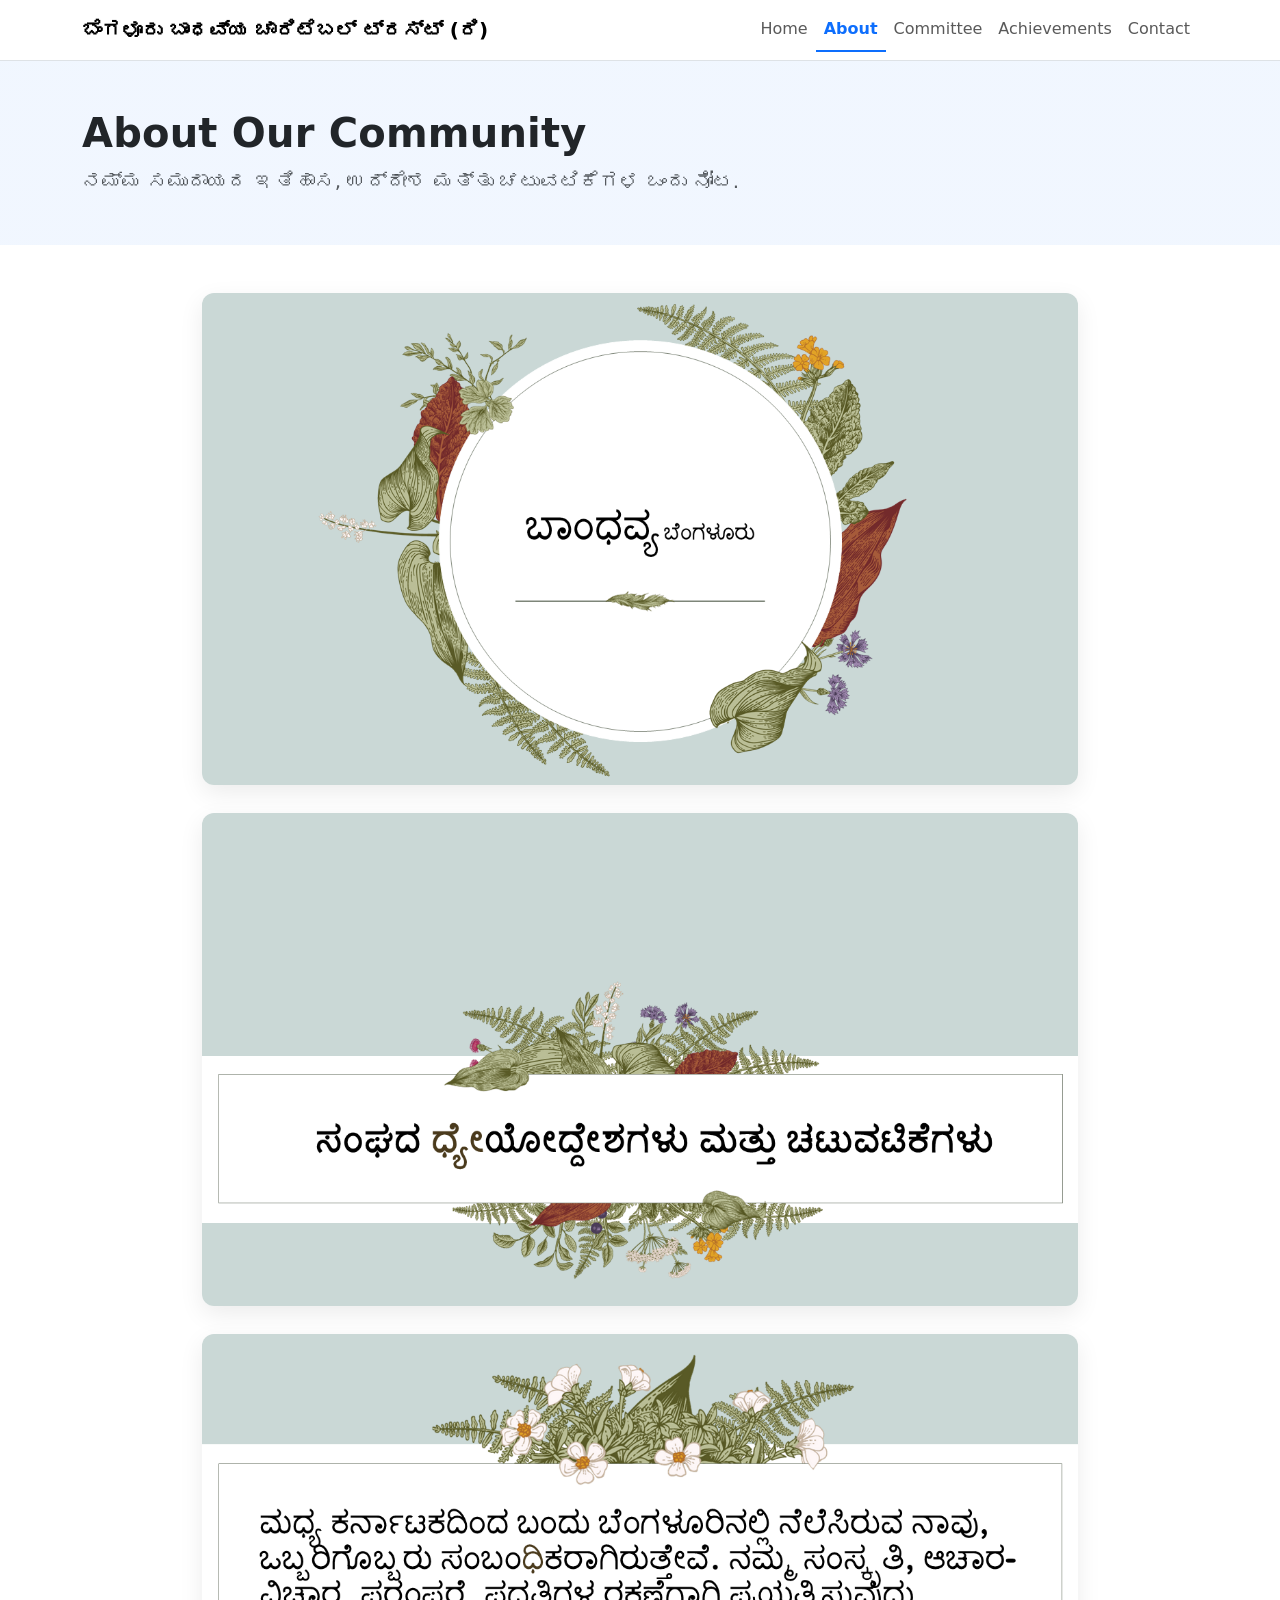
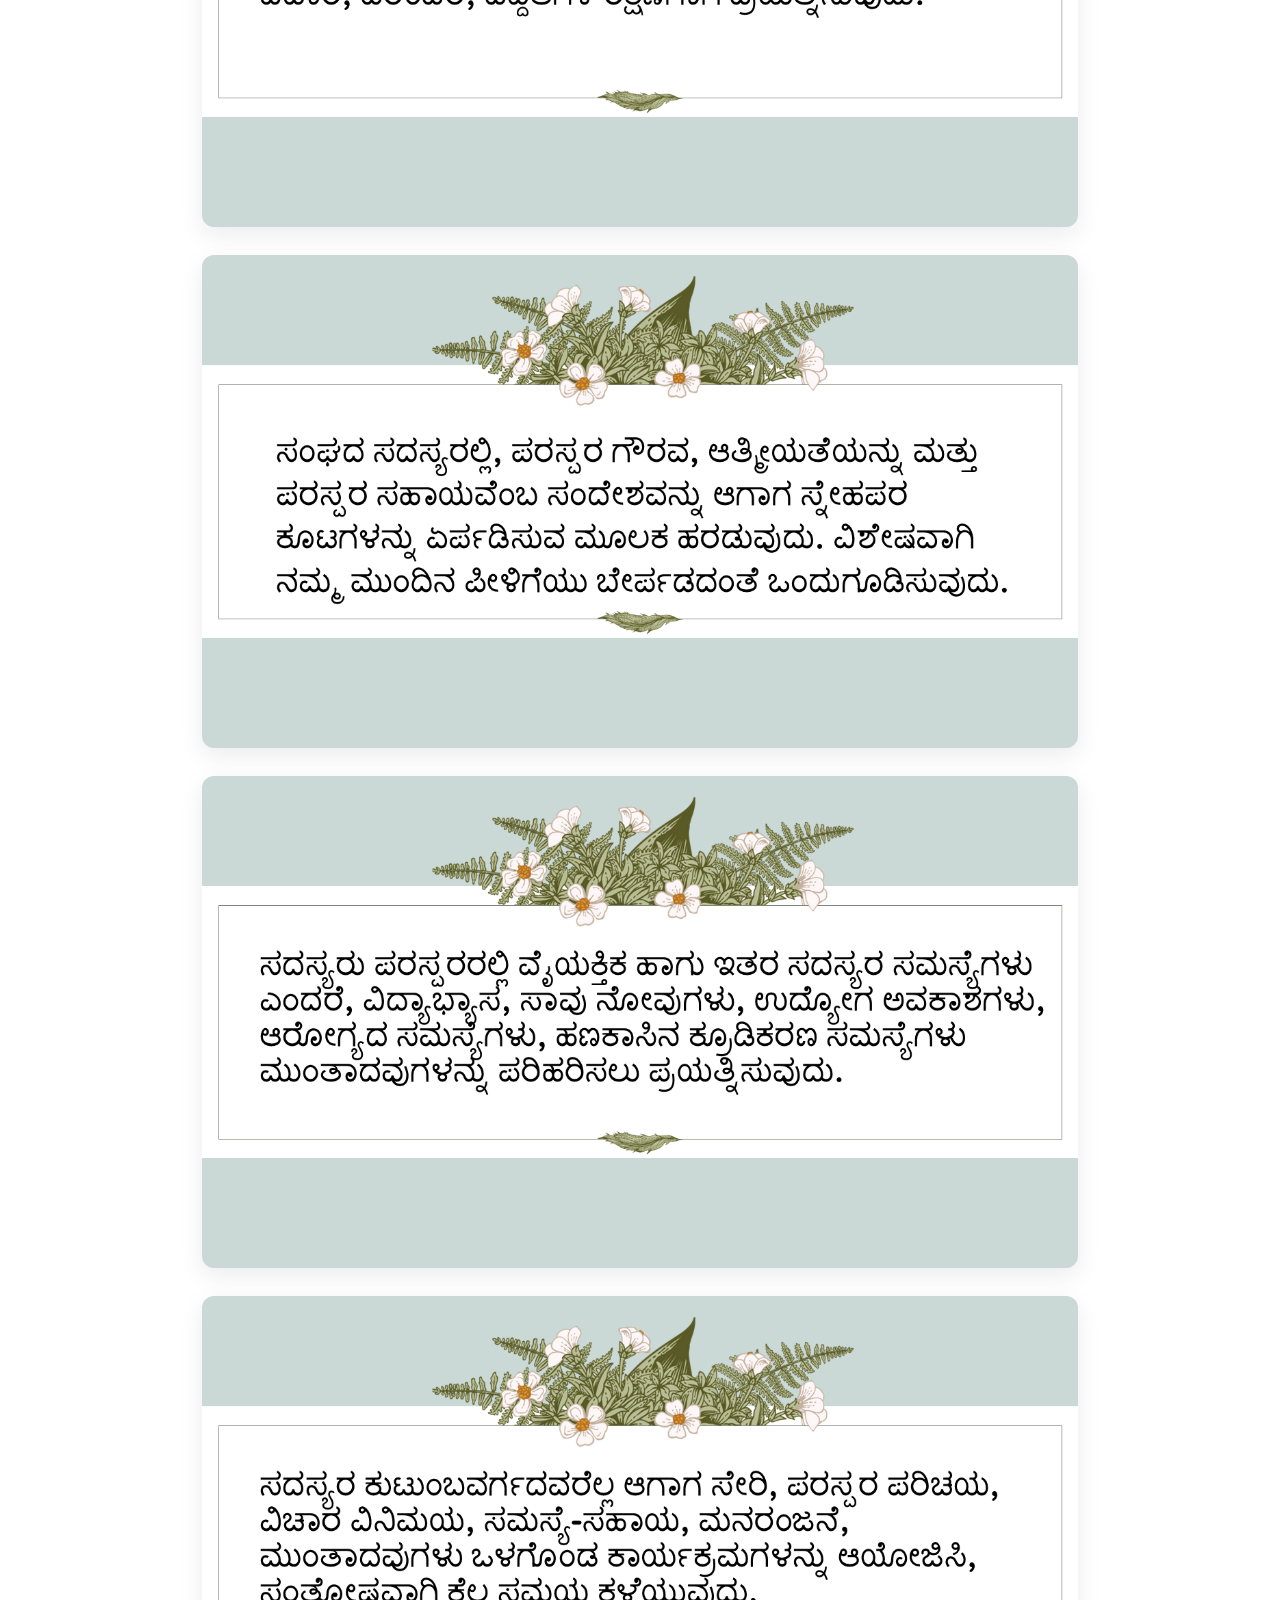
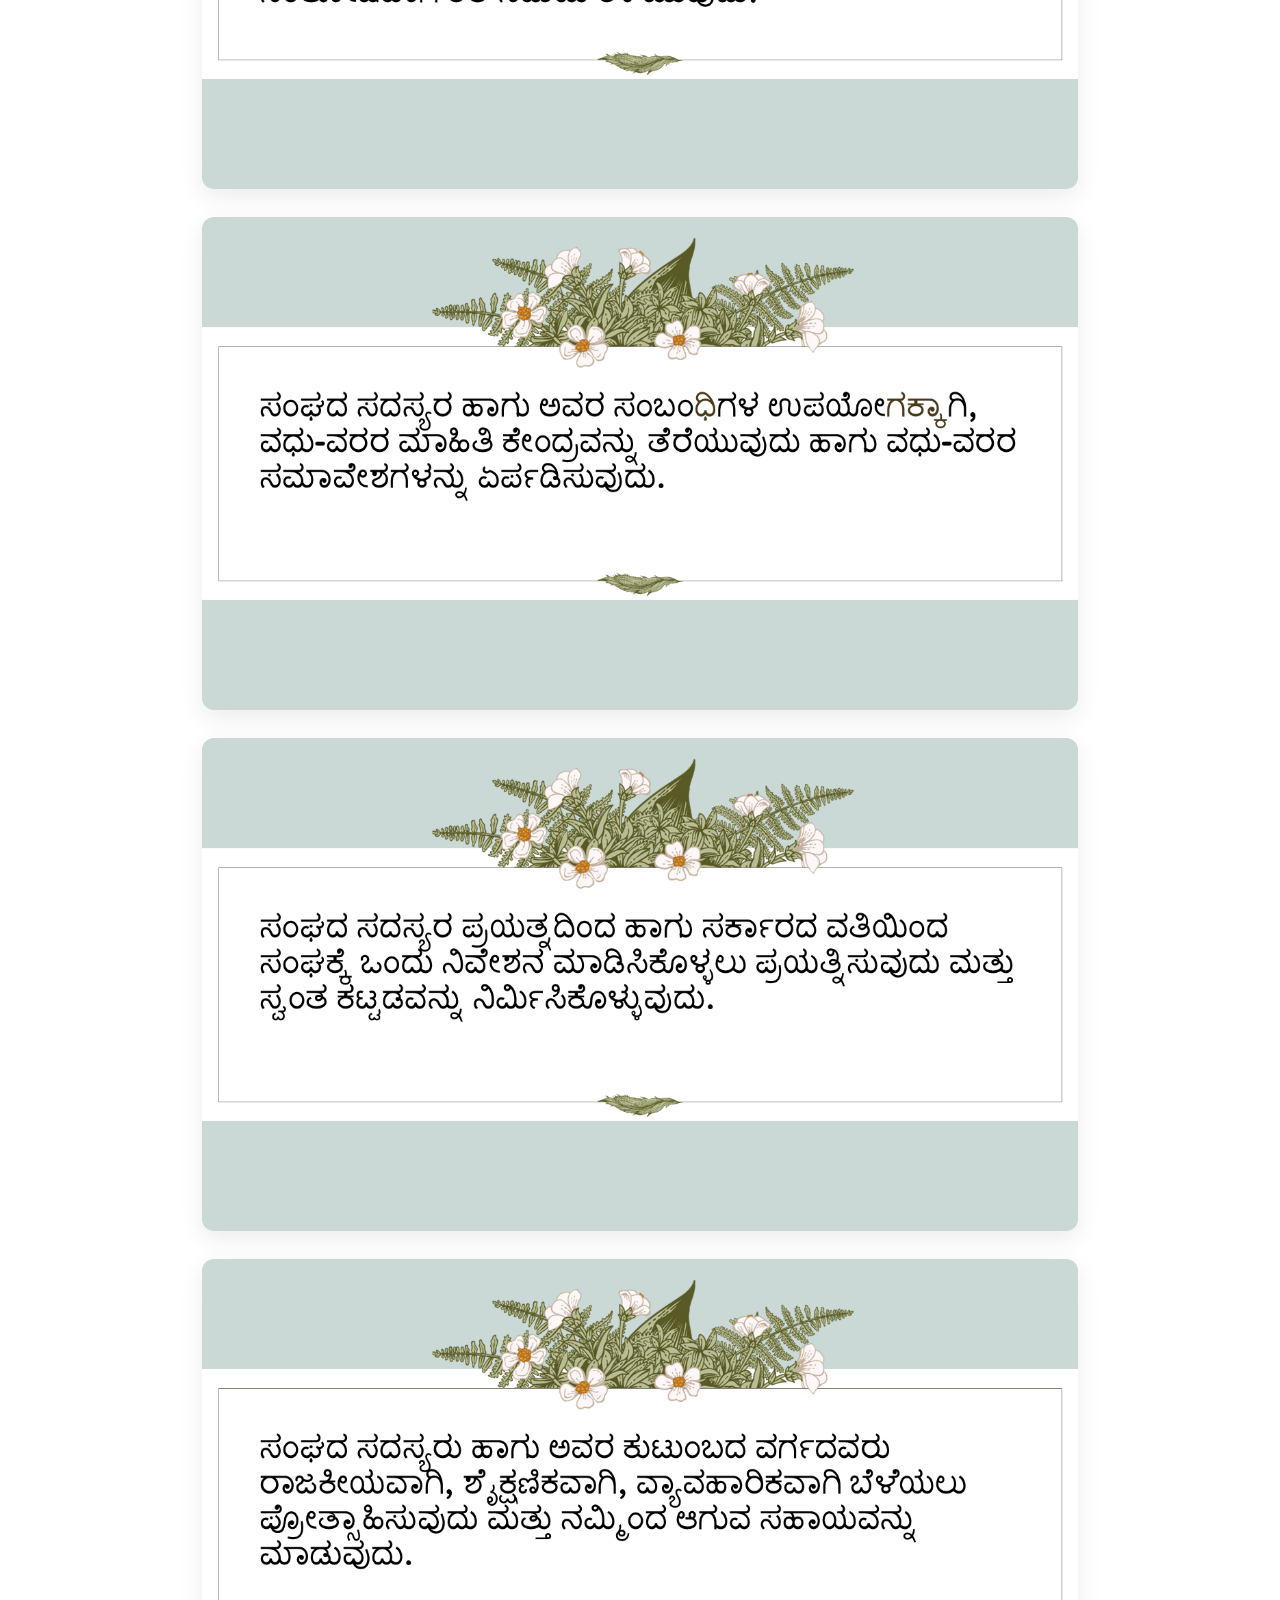
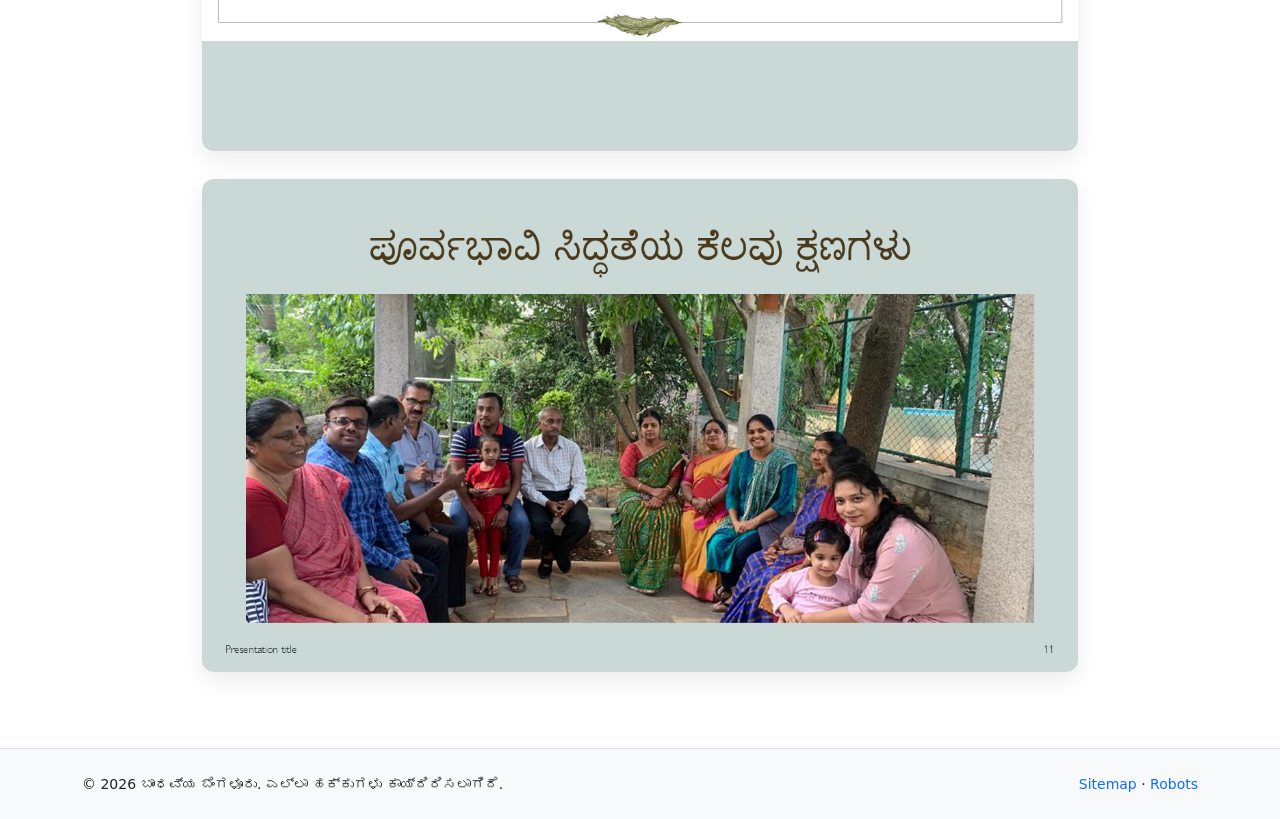
==== commit 8df0fedf: "Add files via upload" ====
--- a/about.html
+++ b/about.html
@@ -36,7 +36,7 @@
   <nav class="navbar navbar-expand-lg navbar-light bg-white border-bottom sticky-top" aria-label="Primary">
     <div class="container">
       <a class="navbar-brand fw-semibold" href="index.html">
-        Bengaluru Bandhavya Charitable Trust (R)
+        ಬೆಂಗಳೂರು ಬಾಂಧವ್ಯ ಚಾರಿಟೆಬಲ್ ಟ್ರಸ್ಟ್ (ರಿ)
       </a>
 
       <button class="navbar-toggler" type="button"
--- a/assets/css/style.css
+++ b/assets/css/style.css
@@ -1,43 +1,150 @@
-/* Global */
-:root{
-  --brand: #0d6efd;       /* primary */
-  --accent: #198754;      /* secondary/accent */
+/* ===============================
+   Global Theme Variables
+================================ */
+:root {
+  --brand: #0d6efd;
+  --accent: #198754;
   --text: #212529;
   --muted: #6c757d;
   --bg-light: #f8f9fa;
 }
 
 body {
-  font-family: 'Inter', system-ui, -apple-system, Segoe UI, Roboto, "Helvetica Neue", Arial, sans-serif;
+  font-family: 'Inter', system-ui, -apple-system, Segoe UI, Roboto,
+    "Helvetica Neue", Arial, sans-serif;
   color: var(--text);
   line-height: 1.6;
   scroll-behavior: smooth;
 }
 
-h1, h2, h3 { letter-spacing: .2px; }
-h1 { font-weight: 700; }
-h2 { font-weight: 600; margin-bottom: .5rem; }
+h1, h2, h3 {
+  letter-spacing: 0.2px;
+}
 
-/* Navbar */
-.navbar .nav-link.active { 
-  color: var(--brand) !important; 
-  font-weight: 600; 
+h1 {
+  font-weight: 700;
+}
+
+h2 {
+  font-weight: 600;
+  margin-bottom: 0.5rem;
+}
+
+/* ===============================
+   Navbar (if used)
+================================ */
+.navbar .nav-link.active {
+  color: var(--brand) !important;
+  font-weight: 600;
   border-bottom: 2px solid var(--brand);
 }
 
-/* Cards */
-.card { border-radius: 12px; }
-.card-img-top { border-top-left-radius: 12px; border-top-right-radius: 12px; }
+/* ===============================
+   Card Styles
+================================ */
+.card {
+  border-radius: 12px;
+}
 
-/* Sections */
-section { scroll-margin-top: 80px; } /* for anchor jumps with sticky nav */
+.card-img-top {
+  border-top-left-radius: 12px;
+  border-top-right-radius: 12px;
+}
 
-/* Footer */
-footer a { text-decoration: none; }
-footer a:hover { text-decoration: underline; }
+/* ===============================
+   Section Utility
+================================ */
+section {
+  scroll-margin-top: 80px;
+}
 
-/* Images */
-img { max-width: 100%; height: auto; }
+/* ===============================
+   Footer
+================================ */
+footer a {
+  text-decoration: none;
+}
 
-/* Utilities */
-.lead { color: #495057; }+footer a:hover {
+  text-decoration: underline;
+}
+
+/* ===============================
+   Images
+================================ */
+img {
+  max-width: 100%;
+  height: auto;
+}
+
+/* ===============================
+   Utilities
+================================ */
+.lead {
+  color: #495057;
+}
+
+/* ===============================
+   Events Table – Theme Matched
+================================ */
+
+/* Card wrapper */
+.events-card {
+  background: #ffffff;
+  border-radius: 12px;
+  padding: 1.25rem;
+  box-shadow: 0 8px 24px rgba(0, 0, 0, 0.06);
+}
+
+/* Table base */
+.events-table {
+  margin-bottom: 0;
+  border-collapse: separate;
+  border-spacing: 0;
+}
+
+/* Header */
+.events-table thead th {
+  background-color: var(--brand);
+  color: #ffffff;
+  font-weight: 600;
+  border: none;
+  padding: 14px 16px;
+  font-size: 0.95rem;
+}
+
+/* Rounded header corners */
+.events-table thead th:first-child {
+  border-top-left-radius: 8px;
+}
+
+.events-table thead th:last-child {
+  border-top-right-radius: 8px;
+}
+
+/* Body cells */
+.events-table tbody td {
+  padding: 14px 16px;
+  border-bottom: 1px solid var(--bg-light);
+  color: var(--text);
+  vertical-align: middle;
+}
+
+/* Hover effect */
+.events-table tbody tr:hover {
+  background-color: var(--bg-light);
+}
+
+/* Date column styling */
+.events-table td:first-child {
+  white-space: nowrap;
+  font-weight: 500;
+  color: var(--muted);
+}
+
+/* Mobile spacing */
+@media (max-width: 576px) {
+  .events-card {
+    padding: 1rem;
+  }
+}
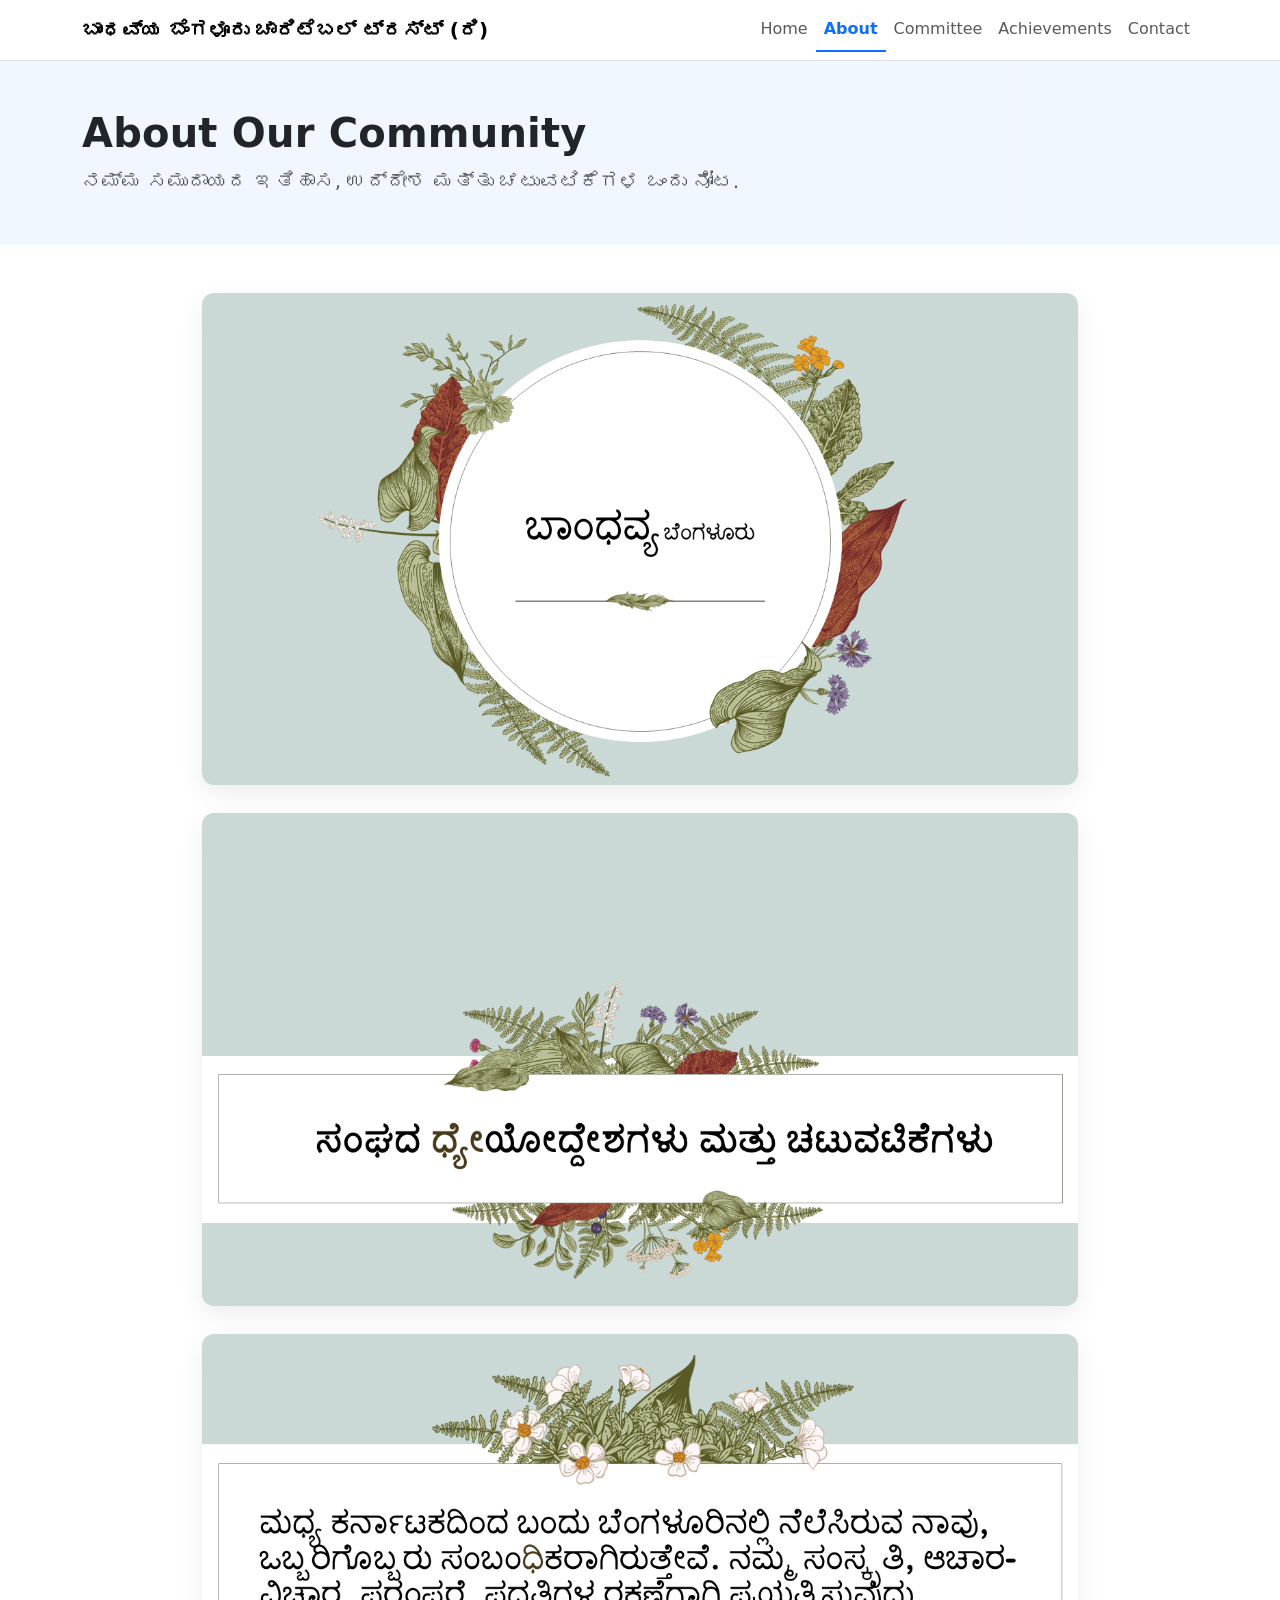
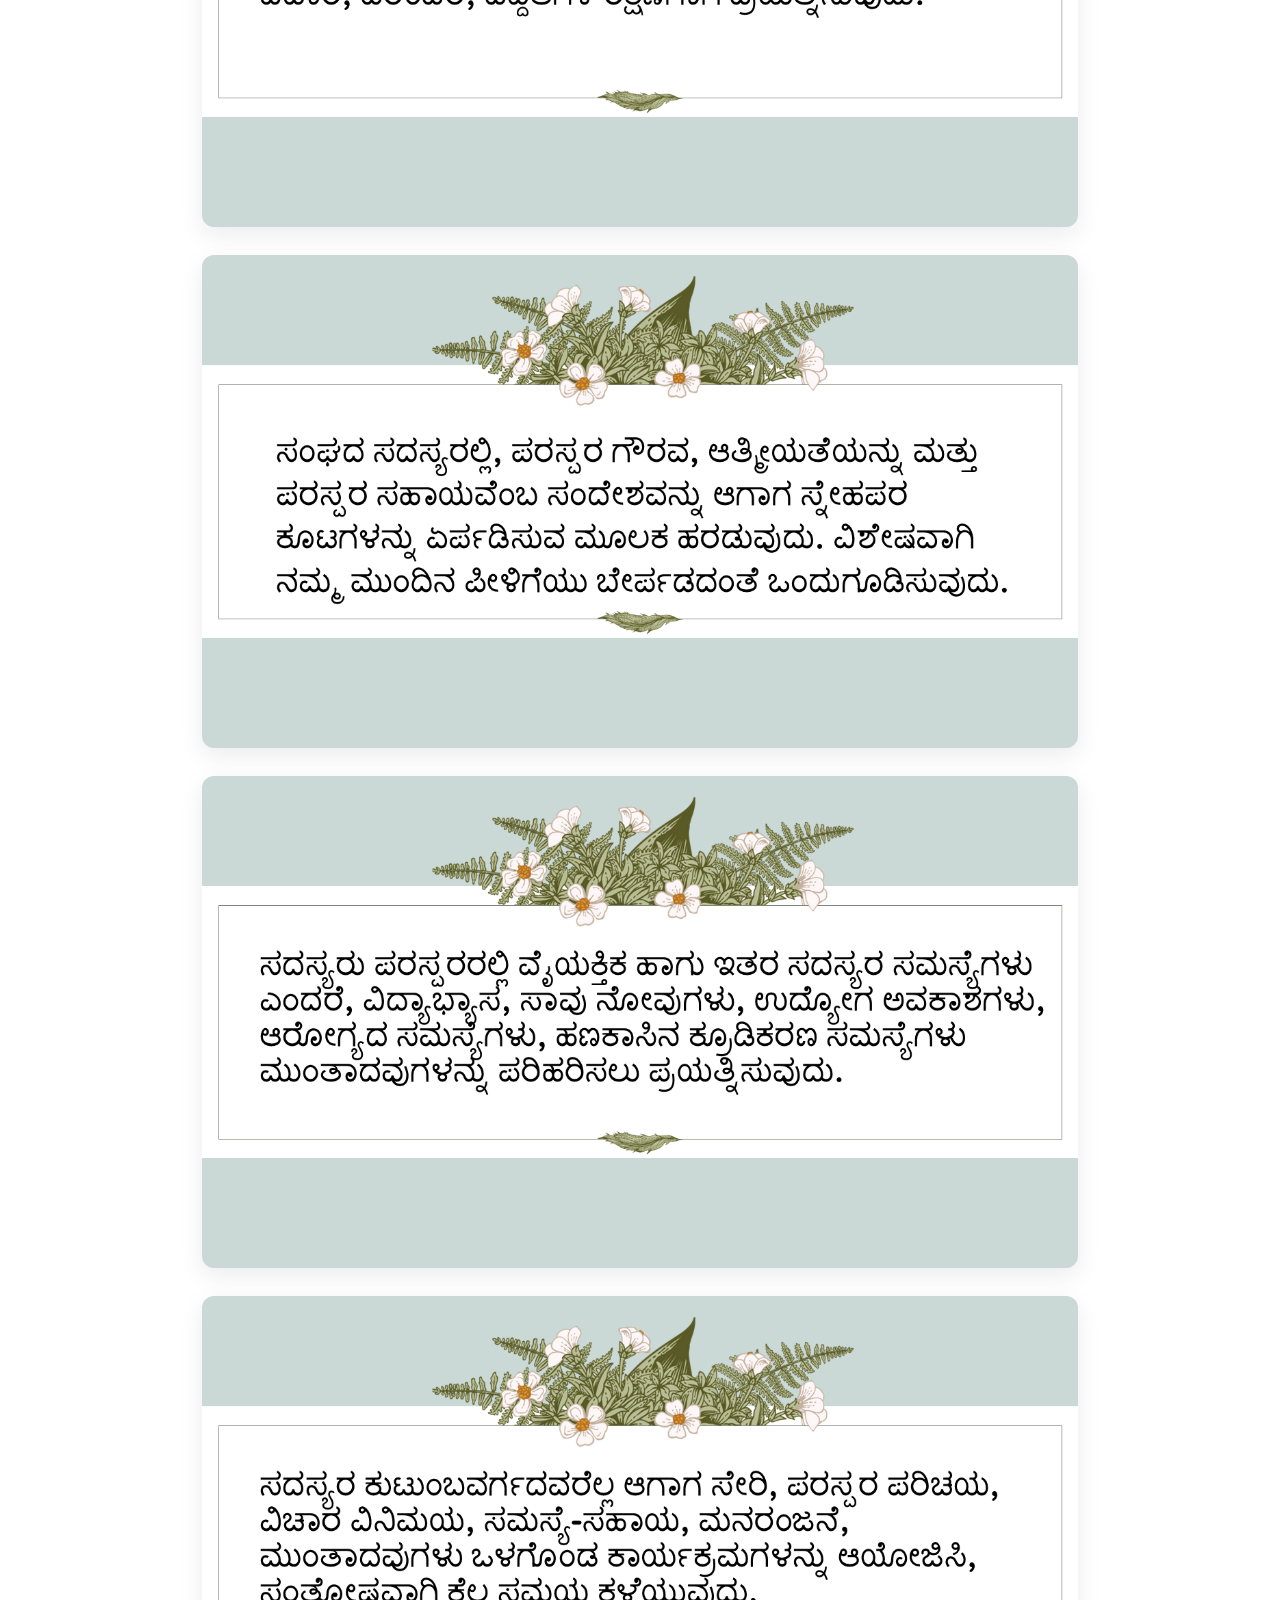
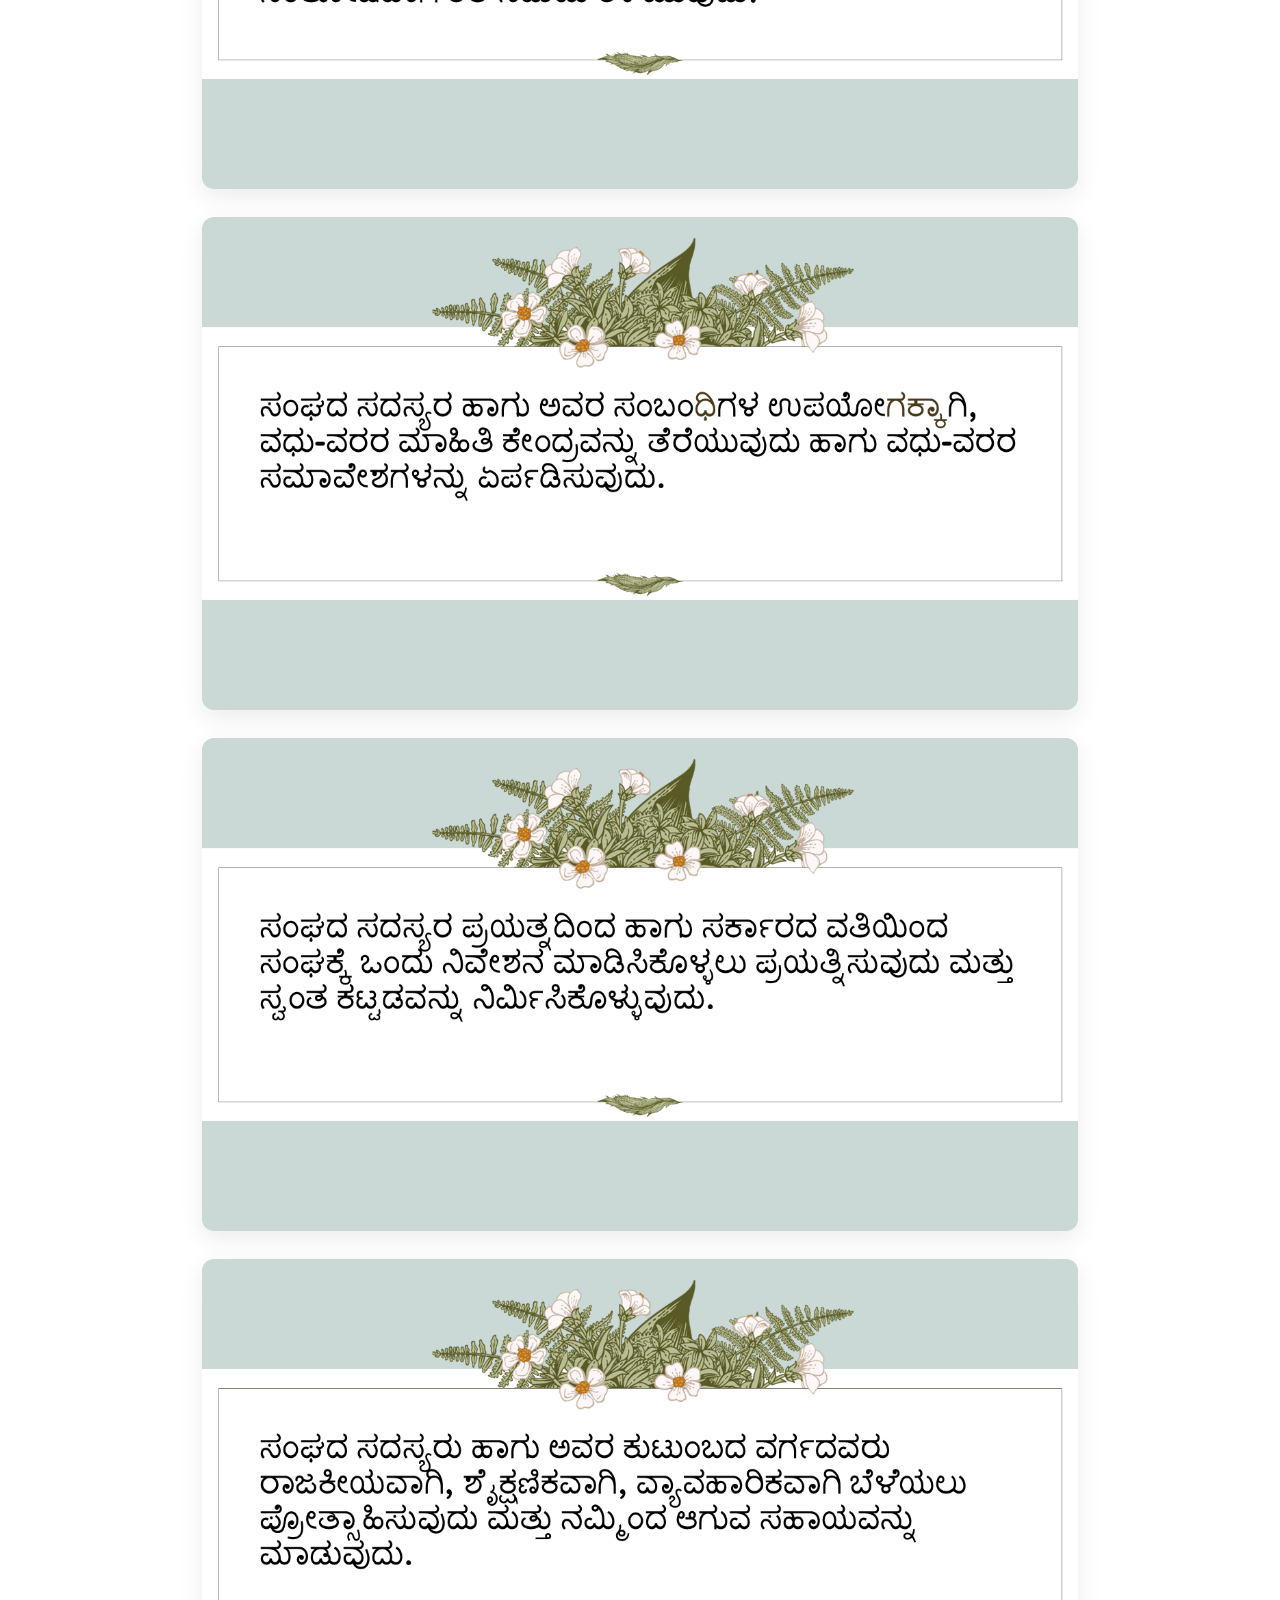
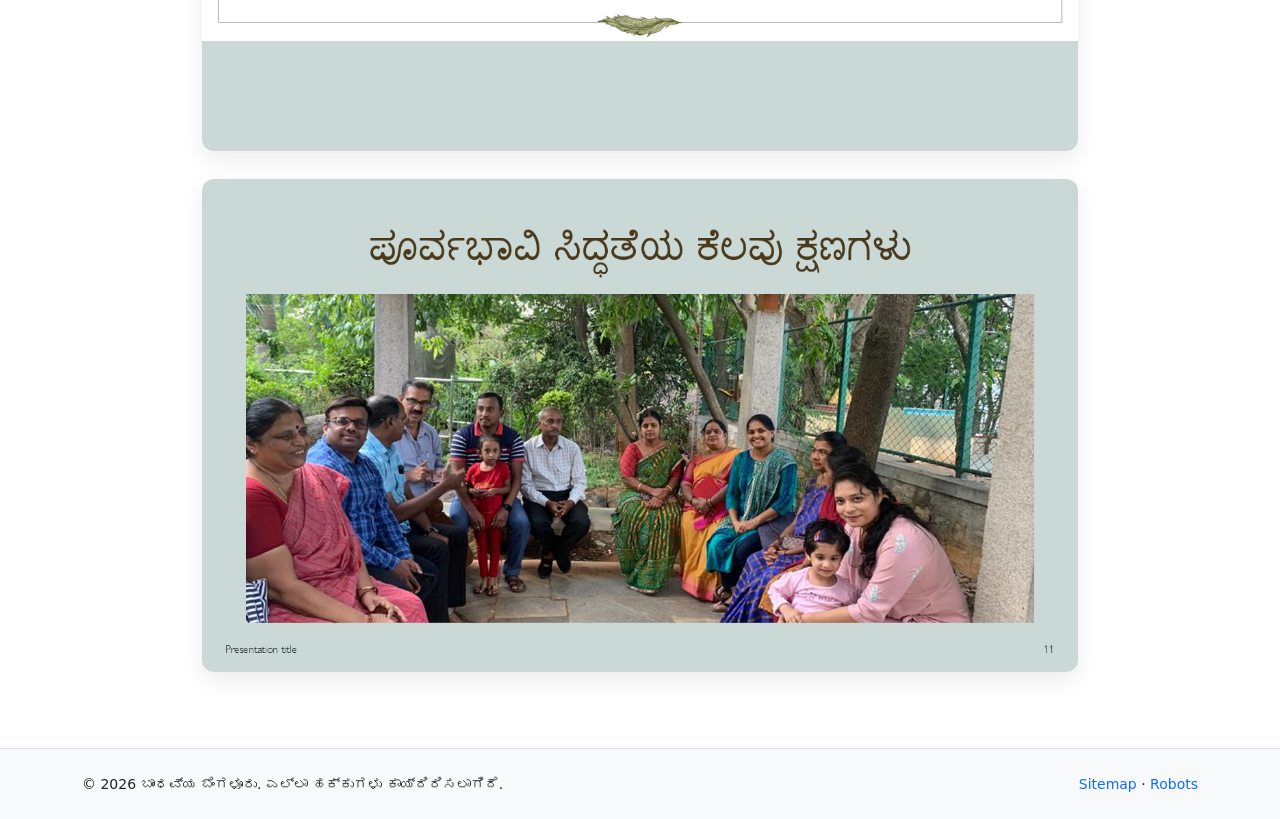
==== commit 9cb51c72: "Add files via upload" ====
--- a/about.html
+++ b/about.html
@@ -36,7 +36,7 @@
   <nav class="navbar navbar-expand-lg navbar-light bg-white border-bottom sticky-top" aria-label="Primary">
     <div class="container">
       <a class="navbar-brand fw-semibold" href="index.html">
-        ಬೆಂಗಳೂರು ಬಾಂಧವ್ಯ ಚಾರಿಟೆಬಲ್ ಟ್ರಸ್ಟ್ (ರಿ)
+        ಬಾಂಧವ್ಯ ಬೆಂಗಳೂರು ಚಾರಿಟೆಬಲ್ ಟ್ರಸ್ಟ್ (ರಿ)
       </a>
 
       <button class="navbar-toggler" type="button"
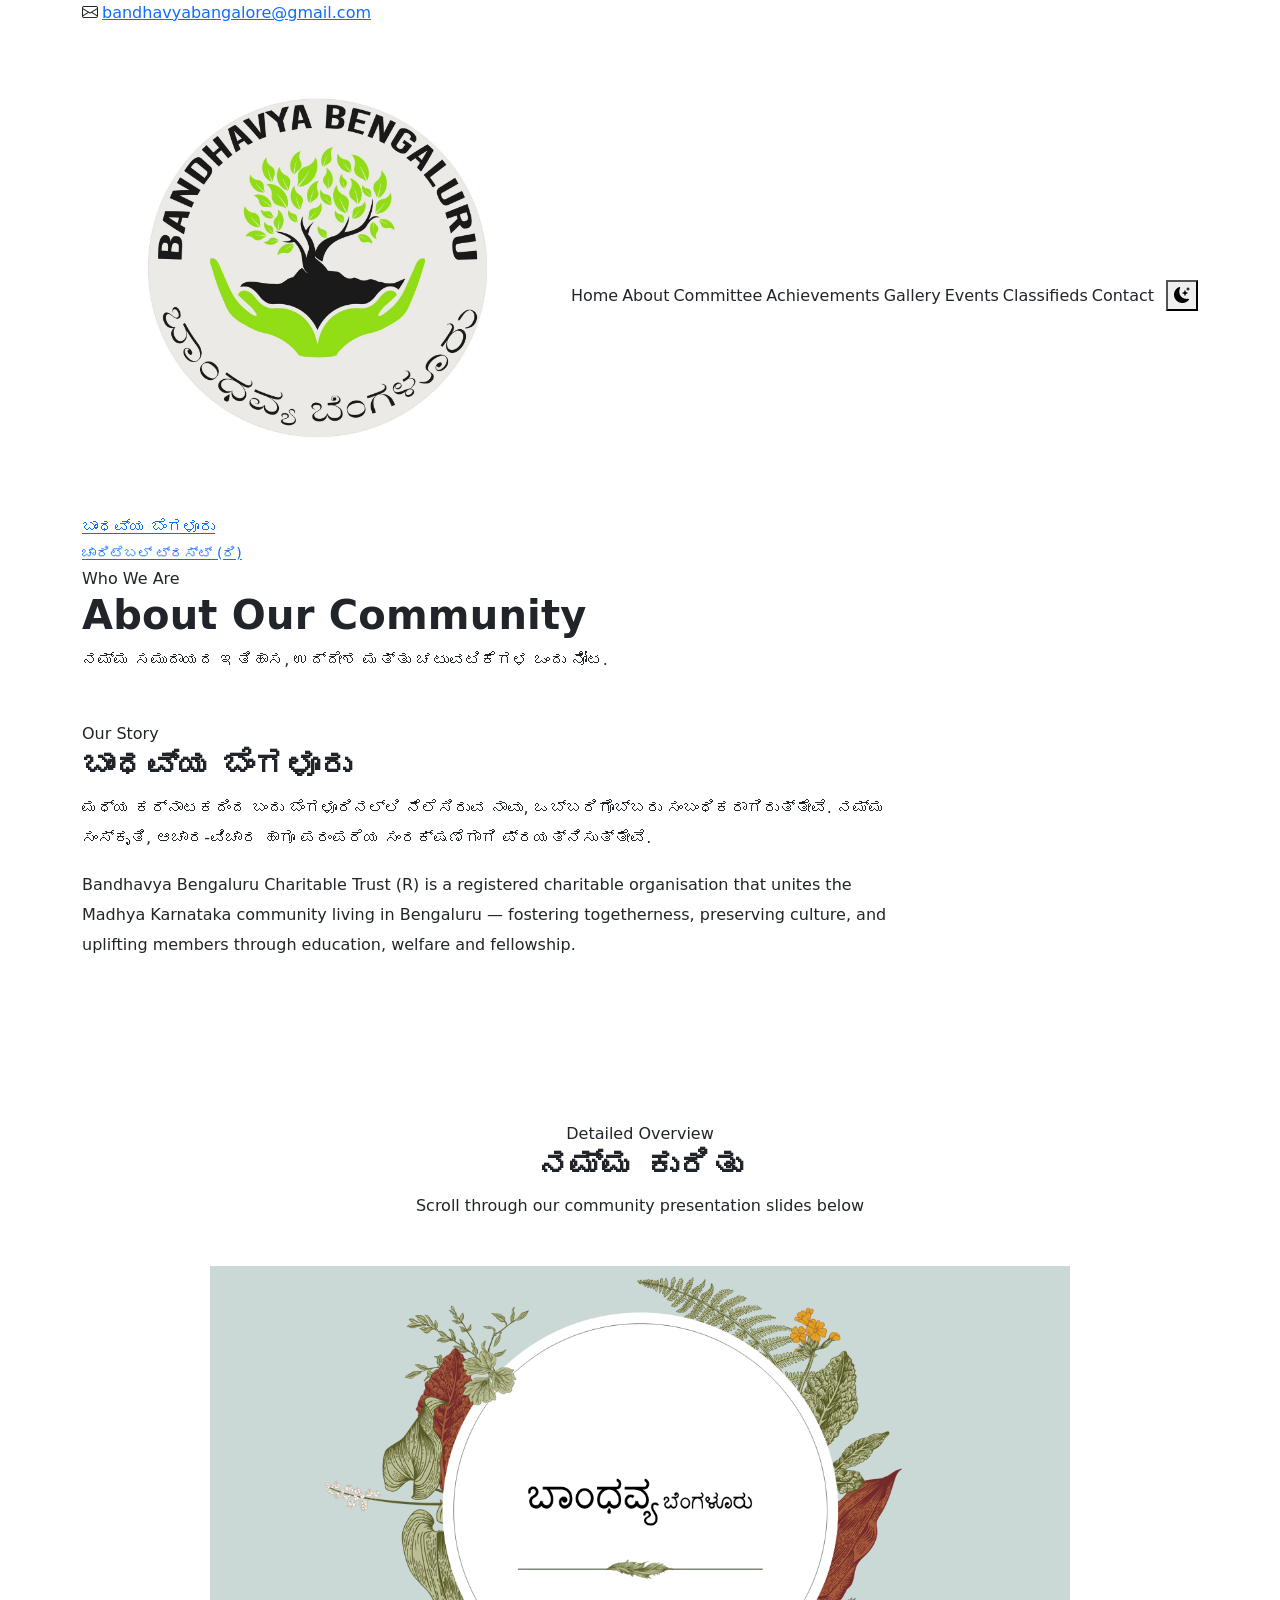
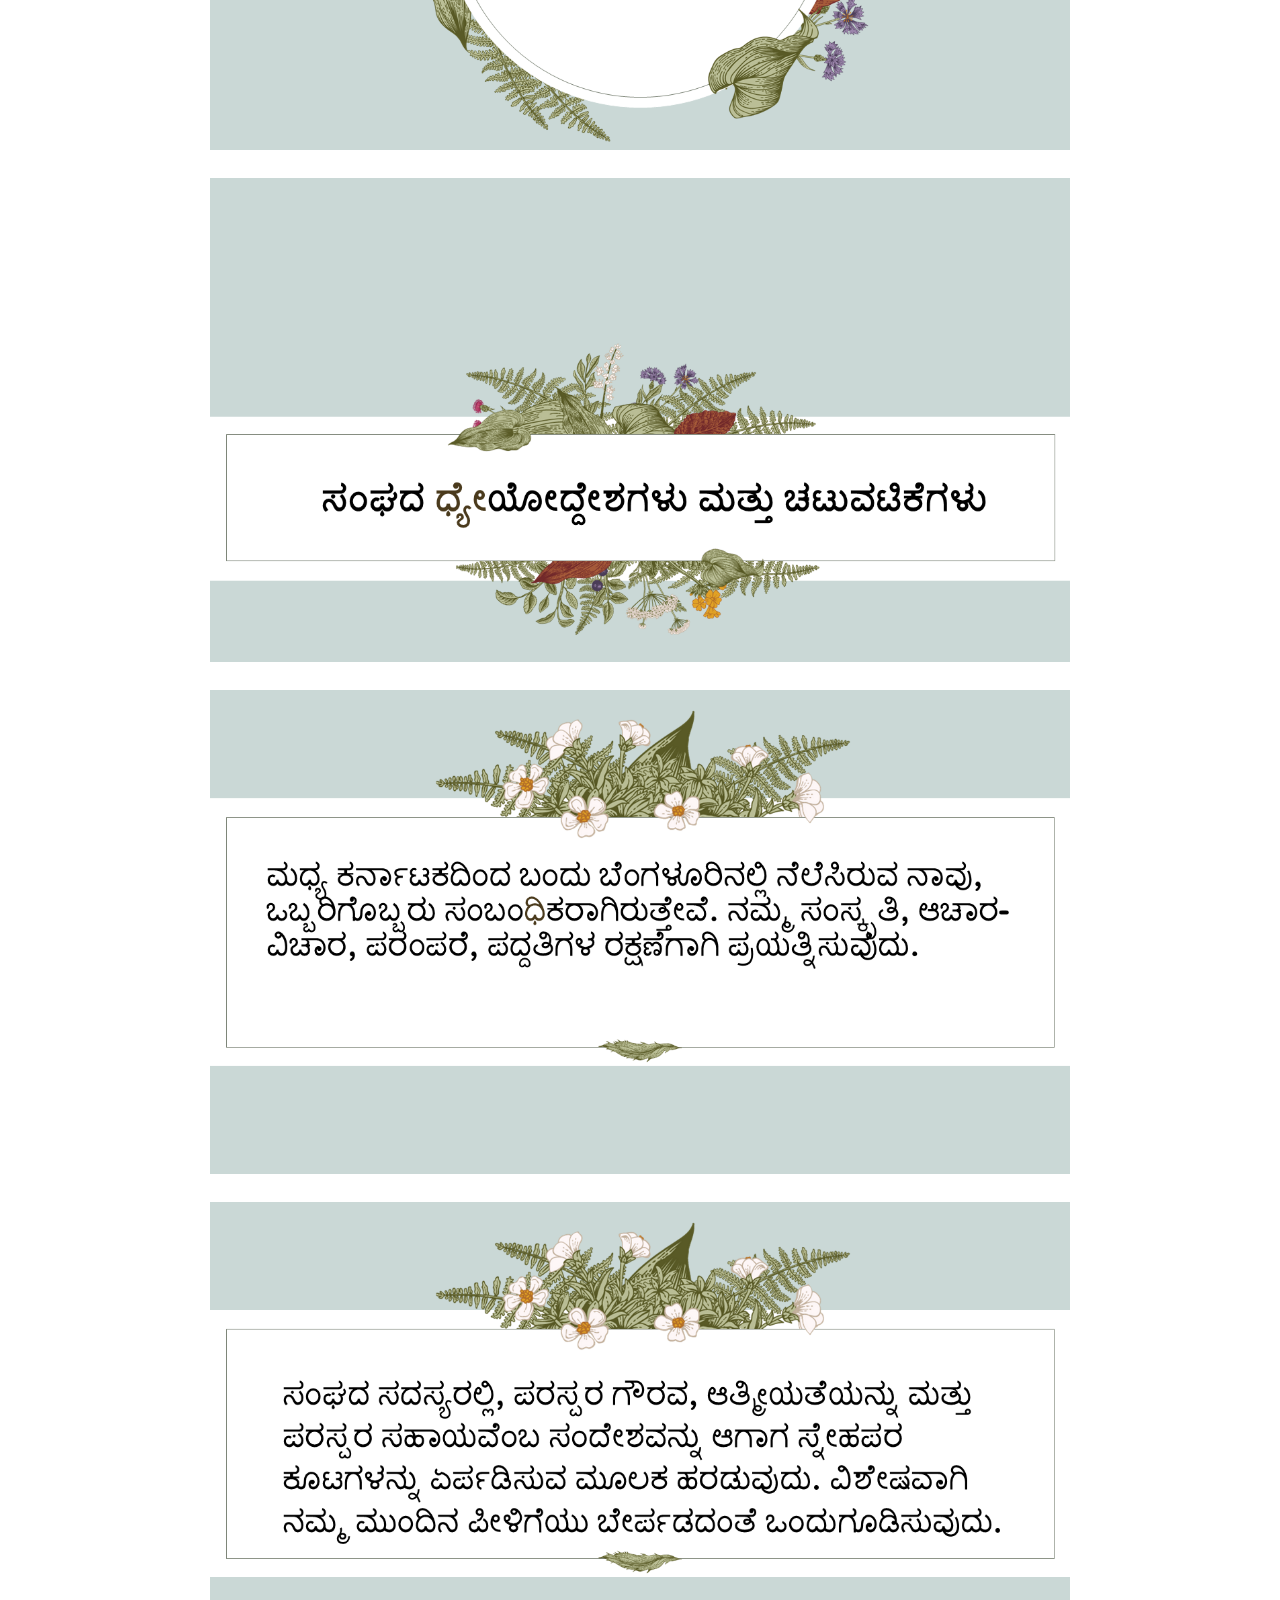
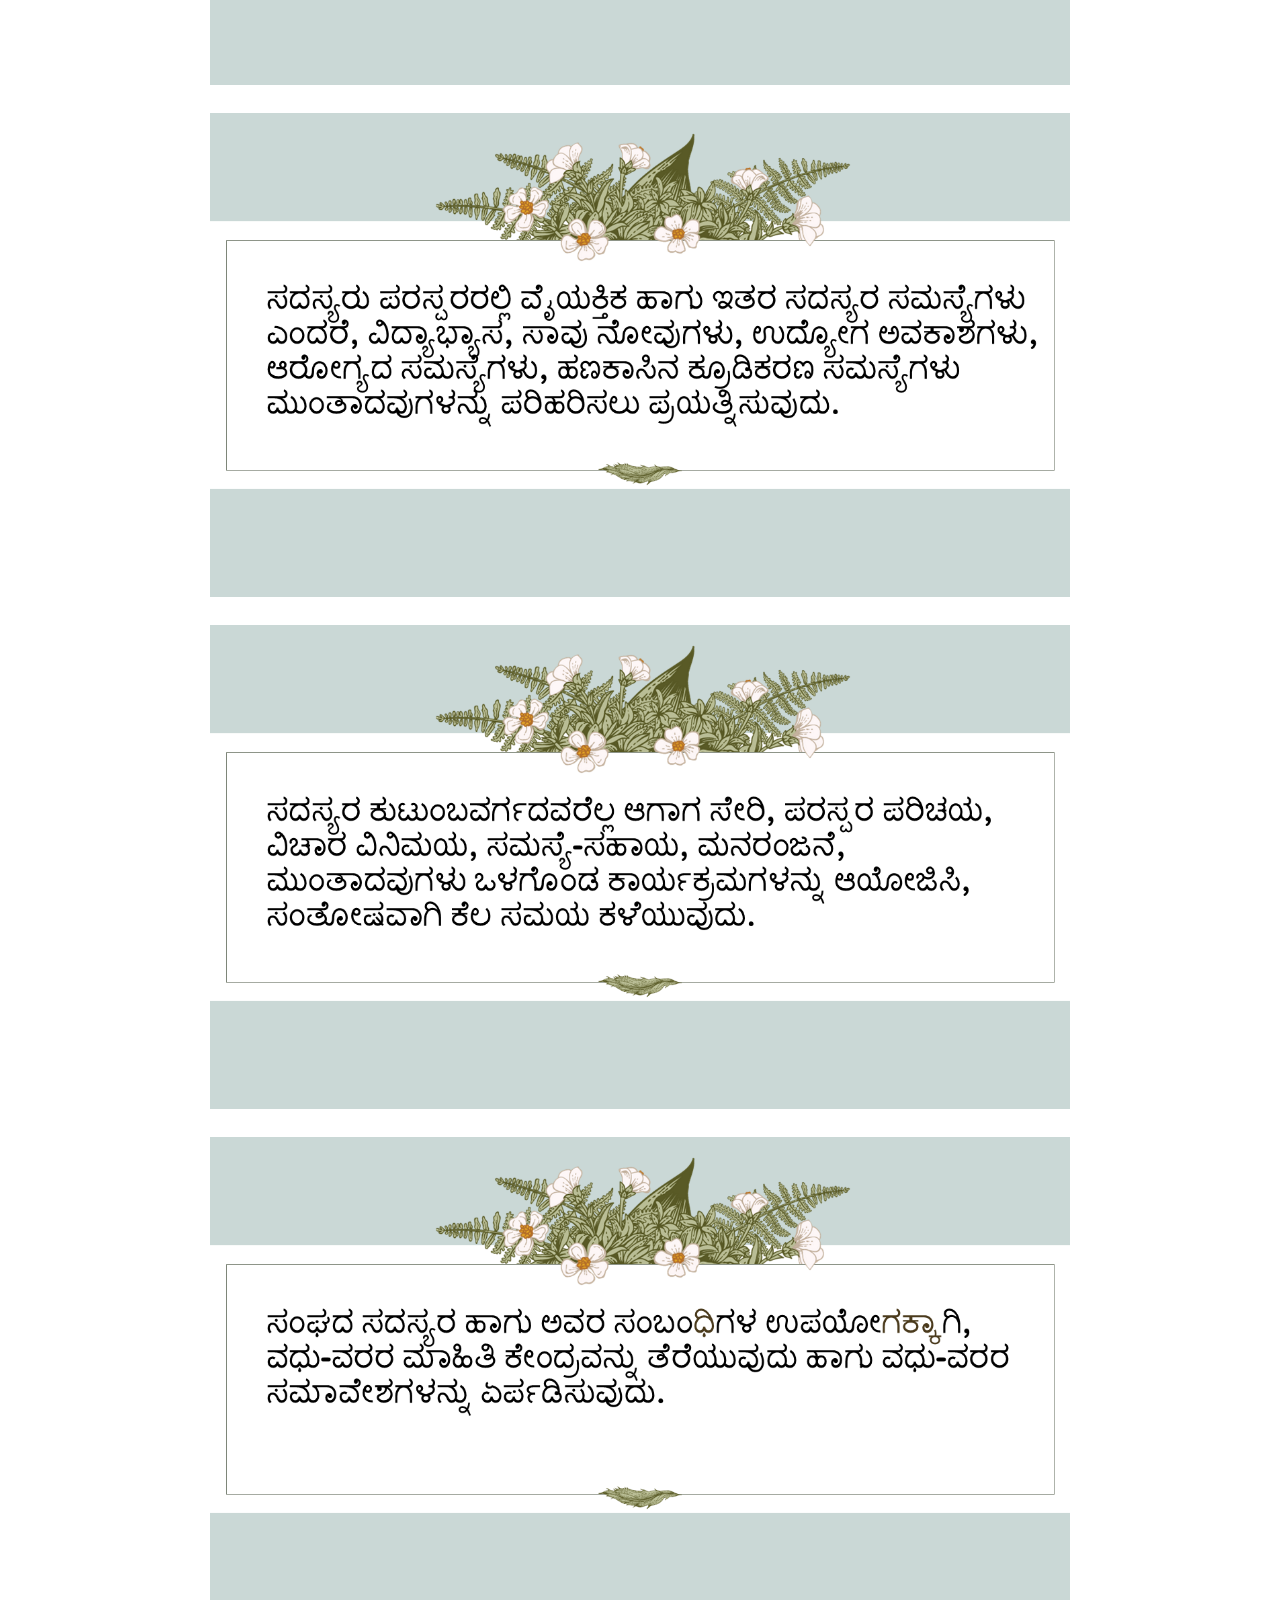
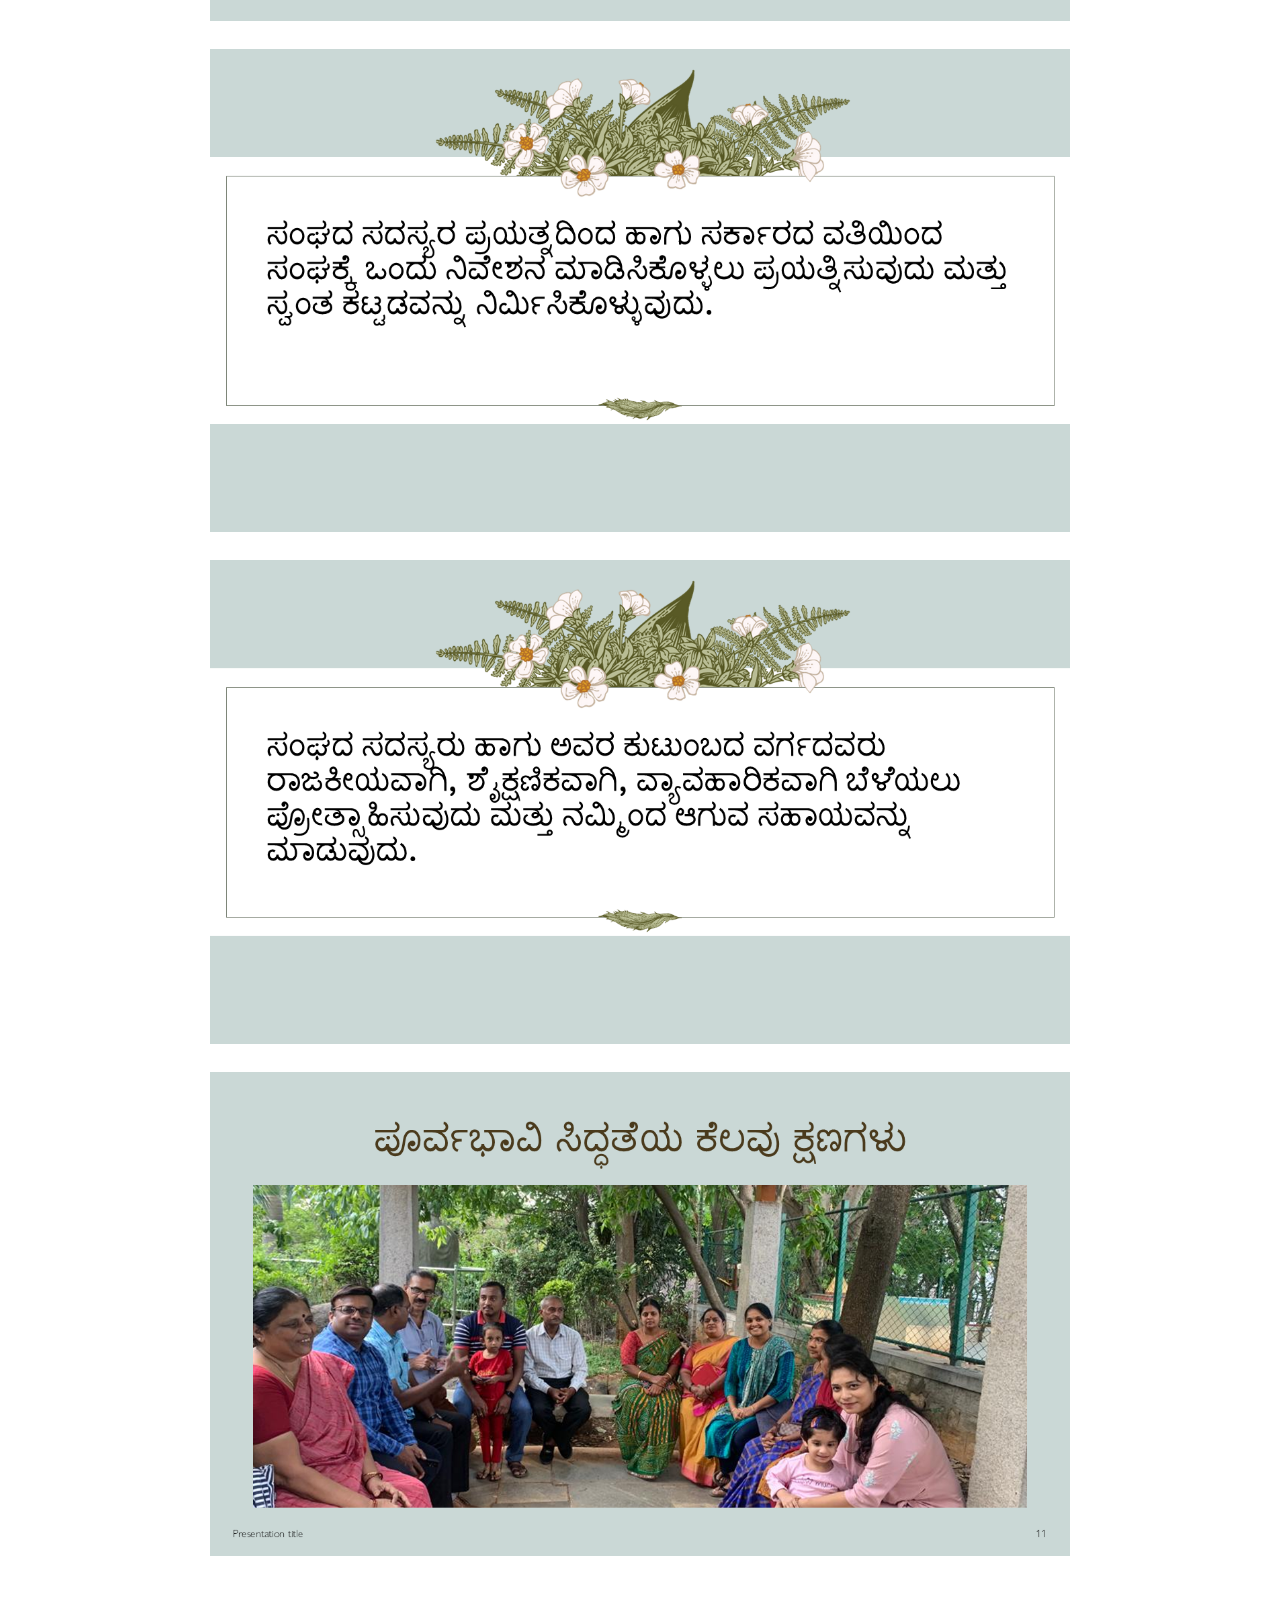
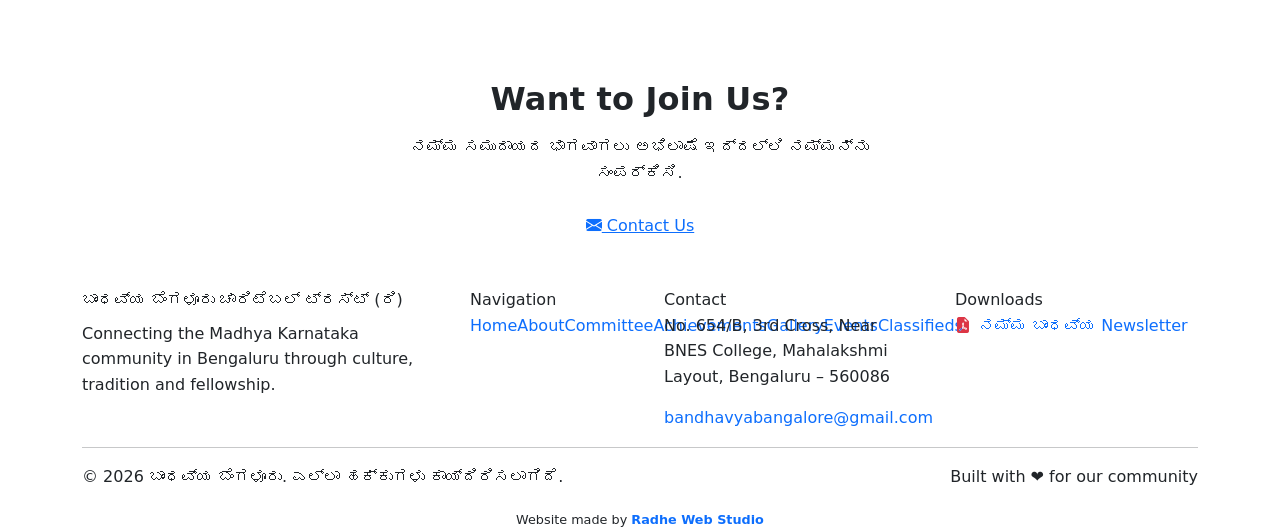
==== commit a8ac8239: "Merge pull request #4 from sajjanaaru-ops/main Removed the Ad banner" ====
--- a/about.html
+++ b/about.html
@@ -1,153 +1,170 @@
-<!doctype html>
-<html lang="kn">
-<head>
-  <meta charset="utf-8" />
-  <meta name="viewport" content="width=device-width, initial-scale=1" />
-  <title>About | Bengaluru Bandhavya Charitable Trust (R)</title>
-  <meta name="description" content="Learn about the history, objectives, and activities of Bengaluru Bandhavya Charitable Trust (R).">
-
-  <!-- Bootstrap 5 + Icons (match index.html) -->
-  <link href="https://cdn.jsdelivr.net/npm/bootstrap@5.3.3/dist/css/bootstrap.min.css" rel="stylesheet"/>
-  <link href="https://cdn.jsdelivr.net/npm/bootstrap-icons@1.11.3/font/bootstrap-icons.css" rel="stylesheet"/>
-
-  <!-- Site-wide stylesheet -->
-  <link href="assets/css/style.css" rel="stylesheet"/>
-
-  <style>
-    .hero{background:linear-gradient(0deg, rgba(13,110,253,.06), rgba(13,110,253,.06));}
-    .content-narrow{max-width:900px;}
-    .slide-figure{margin:0 0 28px 0;}
-    .slide-img{
-      width:100%;
-      height:auto;           /* keep original aspect ratio */
-      object-fit:contain;    /* avoid cropping */
-      background:#fff;
-      border-radius:12px;
-      box-shadow:0 8px 24px rgba(0,0,0,.08);
-    }
-  </style>
-</head>
-<body>
-
-
-
-
-  <!-- ===== Navbar (IDENTICAL to index.html) ===== -->
-  <nav class="navbar navbar-expand-lg navbar-light bg-white border-bottom sticky-top" aria-label="Primary">
-    <div class="container">
-      <a class="navbar-brand fw-semibold" href="index.html">
-        ಬಾಂಧವ್ಯ ಬೆಂಗಳೂರು ಚಾರಿಟೆಬಲ್ ಟ್ರಸ್ಟ್ (ರಿ)
-      </a>
-
-      <button class="navbar-toggler" type="button"
-              data-bs-toggle="collapse" data-bs-target="#mainNav"
-              aria-controls="mainNav" aria-expanded="false"
-              aria-label="Toggle navigation">
-        <span class="navbar-toggler-icon"></span>
-      </button>
-
-      <div id="mainNav" class="collapse navbar-collapse">
-        <ul class="navbar-nav ms-auto">
-          <li class="nav-item"><a class="nav-link" href="index.html">Home</a></li>
-          <li class="nav-item"><a class="nav-link" href="about.html">About</a></li>
-          <li class="nav-item"><a class="nav-link" href="committee.html">Committee</a></li>
-          <li class="nav-item"><a class="nav-link" href="achievements.html">Achievements</a></li>
-          <li class="nav-item"><a class="nav-link" href="index.html#contact">Contact</a></li>
-        </ul>
-      </div>
-    </div>
-  </nav>
-
-  <!-- ===== Header ===== -->
-  <section class="hero py-5">
-    <div class="container">
-      <h1 class="display-6 fw-bold mb-2">About Our Community</h1>
-      <p class="lead text-muted mb-0">ನಮ್ಮ ಸಮುದಾಯದ ಇತಿಹಾಸ, ಉದ್ದೇಶ ಮತ್ತು ಚಟುವಟಿಕೆಗಳ ಒಂದು ನೋಟ.</p>
-    </div>
-  </section>
-
-  <!-- ===== Slides (pictures only) ===== -->
-  <main class="py-5">
-    <div class="container content-narrow">
-      <!-- Slide 1 -->
-      <figure class="slide-figure">
-        <img src="assets/images/about/Slide1.png" class="slide-img" alt="About slide 1" loading="lazy">
-      </figure>
-      <!-- Slide 2 -->
-      <figure class="slide-figure">
-        <img src="assets/images/about/Slide2.png" class="slide-img" alt="About slide 2" loading="lazy">
-      </figure>
-      <!-- Slide 3 -->
-      <figure class="slide-figure">
-        <img src="assets/images/about/Slide3.png" class="slide-img" alt="About slide 3" loading="lazy">
-      </figure>
-      <!-- Slide 4 -->
-      <figure class="slide-figure">
-        <img src="assets/images/about/Slide4.png" class="slide-img" alt="About slide 4" loading="lazy">
-      </figure>
-      <!-- Slide 5 -->
-      <figure class="slide-figure">
-        <img src="assets/images/about/Slide5.png" class="slide-img" alt="About slide 5" loading="lazy">
-      </figure>
-      <!-- Slide 6 -->
-      <figure class="slide-figure">
-        <img src="assets/images/about/Slide6.png" class="slide-img" alt="About slide 6" loading="lazy">
-      </figure>
-      <!-- Slide 7 -->
-      <figure class="slide-figure">
-        <img src="assets/images/about/Slide7.png" class="slide-img" alt="About slide 7" loading="lazy">
-      </figure>
-      <!-- Slide 9 -->
-      <figure class="slide-figure">
-        <img src="assets/images/about/Slide9.png" class="slide-img" alt="About slide 9" loading="lazy">
-      </figure>
-      <!-- Slide 10 -->
-      <figure class="slide-figure">
-        <img src="assets/images/about/Slide10.png" class="slide-img" alt="About slide 10" loading="lazy">
-      </figure>
-      <!-- Slide 11 -->
-      <figure class="slide-figure">
-        <img src="assets/images/about/Slide11.png" class="slide-img" alt="About slide 11" loading="lazy">
-      </figure>
-    </div>
-  </main>
-
-  <!-- ===== Footer (as in index) ===== -->
-  <footer class="bg-light border-top py-4">
-    <div class="container d-flex justify-content-between flex-wrap gap-2">
-      <small>© <span id="year"></span> ಬಾಂಧವ್ಯ ಬೆಂಗಳೂರು. ಎಲ್ಲಾ ಹಕ್ಕುಗಳು ಕಾಯ್ದಿರಿಸಲಾಗಿದೆ.</small>
-      <small><a href="sitemap.xml" class="text-decoration-none">Sitemap</a> · <a href="robots.txt" class="text-decoration-none">Robots</a></small>
-    </div>
-  </footer>
-
-  <!-- Bootstrap JS -->
-  <script src="https://cdn.jsdelivr.net/npm/bootstrap@5.3.3/dist/js/bootstrap.bundle.min.js"></script>
-
-  <!-- Active-state + mobile auto-close (fixed) -->
-  <script>
-    // Footer year
-    document.getElementById('year').textContent = new Date().getFullYear();
-
-    // Active nav: handle index.html and #contact consistently
-    (function () {
-      const current = location.pathname.split('/').pop() || 'about.html';
-      document.querySelectorAll('.navbar .nav-link').forEach(a => {
-        const href = a.getAttribute('href');
-        const isExact = (href === current);
-        const isHomeContact = (current === 'index.html' && location.hash === '#contact' && href === 'index.html#contact');
-        if (isExact || isHomeContact) a.classList.add('active');
-      });
-    })();
-
-    // Auto-close navbar on mobile after click
-    document.querySelectorAll('.navbar .nav-link').forEach(link => {
-      link.addEventListener('click', () => {
-        const nav = document.getElementById('mainNav');
-        if (!nav || typeof bootstrap === 'undefined') return;
-        const bs = bootstrap.Collapse.getInstance(nav);
-        if (bs && nav.classList.contains('show')) bs.hide();
-      });
-    });
-  </script>
-</body>
-</html>+<!doctype html>
+<html lang="kn" data-theme="light">
+<head>
+  <meta charset="utf-8"/>
+  <meta name="viewport" content="width=device-width, initial-scale=1"/>
+  <title>About | Bandhavya Bengaluru Charitable Trust (R)</title>
+  <meta name="description" content="Learn about the history, objectives and activities of Bandhavya Bengaluru Charitable Trust (R)."/>
+  <link rel="icon" href="favicon.ico"/>
+  <link href="https://cdn.jsdelivr.net/npm/bootstrap@5.3.3/dist/css/bootstrap.min.css" rel="stylesheet"/>
+  <link href="https://cdn.jsdelivr.net/npm/bootstrap-icons@1.11.3/font/bootstrap-icons.css" rel="stylesheet"/>
+  <link href="assets/css/style.css" rel="stylesheet"/>
+  <style>
+    .slide-figure { margin-bottom: 28px; }
+    .slide-img {
+      width: 100%; height: auto;
+      object-fit: contain;
+      background: var(--bg-card);
+      border-radius: var(--radius-md);
+      box-shadow: var(--shadow-md);
+      transition: transform .3s ease;
+    }
+    .slide-img:hover { transform: scale(1.01); }
+  </style>
+</head>
+<body>
+
+<!-- ── Topbar ── -->
+<div class="topbar">
+  <div class="container d-flex justify-content-between align-items-center">
+    <span><i class="bi bi-envelope me-1"></i><a href="mailto:bandhavyabangalore@gmail.com">bandhavyabangalore@gmail.com</a></span>
+    <span class="kannada" style="font-size:.82rem;color:rgba(255,255,255,.75);">ಬಾಂಧವ್ಯ ಬೆಂಗಳೂರು ಚಾರಿಟೆಬಲ್ ಟ್ರಸ್ಟ್ (ರಿ)</span>
+  </div>
+</div>
+
+<!-- ── Navbar ── -->
+<nav class="site-navbar" id="siteNavbar">
+  <div class="container h-100 d-flex align-items-center justify-content-between">
+    <a class="navbar-brand-logo" href="index.html"><img src="assets/images/logos/logo.png" alt="Bandhavya Bengaluru Logo" class="nav-logo"/><span class="navbar-brand-text kannada">ಬಾಂಧವ್ಯ ಬೆಂಗಳೂರು<br/><small>ಚಾರಿಟೆಬಲ್ ಟ್ರಸ್ಟ್ (ರಿ)</small></span></a>
+    <button class="navbar-toggler d-lg-none border-0 bg-transparent" type="button"
+            data-bs-toggle="collapse" data-bs-target="#mainNav" aria-controls="mainNav"
+            aria-expanded="false" aria-label="Toggle navigation" style="font-size:1.4rem;color:var(--text);">
+      <i class="bi bi-list"></i>
+    </button>
+    <div class="collapse navbar-collapse d-lg-flex align-items-center gap-1" id="mainNav">
+      <a class="nav-link" href="index.html">Home</a>
+      <a class="nav-link active" href="about.html">About</a>
+      <a class="nav-link" href="committee.html">Committee</a>
+      <a class="nav-link" href="achievements.html">Achievements</a>
+      <a class="nav-link" href="gallery.html">Gallery</a>
+      <a class="nav-link" href="events.html">Events</a>
+      <a class="nav-link" href="classifieds.html">Classifieds</a>
+      <a class="nav-link" href="index.html#contact">Contact</a>
+      <button class="btn-theme ms-2" id="themeToggle" title="Toggle dark mode"><i class="bi bi-moon-stars-fill" id="themeIcon"></i></button>
+    </div>
+  </div>
+</nav>
+
+<!-- ── Page Header ── -->
+<header class="page-header">
+  <div class="container">
+    <div class="reveal">
+      <span class="section-label">Who We Are</span>
+      <h1 class="section-title">About Our Community</h1>
+      <div class="divider"></div>
+      <p class="section-sub mb-0 kannada">ನಮ್ಮ ಸಮುದಾಯದ ಇತಿಹಾಸ, ಉದ್ದೇಶ ಮತ್ತು ಚಟುವಟಿಕೆಗಳ ಒಂದು ನೋಟ.</p>
+    </div>
+  </div>
+</header>
+
+<!-- ── Intro ── -->
+<section class="py-5">
+  <div class="container">
+    <div class="row mb-5">
+      <div class="col-lg-9 reveal">
+        <span class="section-label">Our Story</span>
+        <h2 class="section-title kannada">ಬಾಂಧವ್ಯ ಬೆಂಗಳೂರು</h2>
+        <div class="divider"></div>
+        <p style="color:var(--text-muted);line-height:1.9;" class="kannada">
+          ಮಧ್ಯ ಕರ್ನಾಟಕದಿಂದ ಬಂದು ಬೆಂಗಳೂರಿನಲ್ಲಿ ನೆಲೆಸಿರುವ ನಾವು, ಒಬ್ಬರಿಗೊಬ್ಬರು ಸಂಬಂಧಿಕರಾಗಿರುತ್ತೇವೆ. ನಮ್ಮ ಸಂಸ್ಕೃತಿ, ಆಚಾರ-ವಿಚಾರ ಹಾಗೂ ಪರಂಪರೆಯ ಸಂರಕ್ಷಣೆಗಾಗಿ ಪ್ರಯತ್ನಿಸುತ್ತೇವೆ.
+        </p>
+        <p style="color:var(--text-muted);line-height:1.9;" class="mt-3">
+          Bandhavya Bengaluru Charitable Trust (R) is a registered charitable organisation that unites the Madhya Karnataka community living in Bengaluru — fostering togetherness, preserving culture, and uplifting members through education, welfare and fellowship.
+        </p>
+      </div>
+    </div>
+  </div>
+</section>
+
+<!-- ── About Slides ── -->
+<section class="py-5 bg-muted-section">
+  <div class="container">
+    <div class="text-center mb-5 reveal">
+      <span class="section-label">Detailed Overview</span>
+      <h2 class="section-title kannada">ನಮ್ಮ ಕುರಿತು</h2>
+      <div class="divider mx-auto"></div>
+      <p class="section-sub">Scroll through our community presentation slides below</p>
+    </div>
+    <div style="max-width:860px;margin:0 auto;">
+      <figure class="slide-figure reveal"><img src="assets/images/about/Slide1.png" class="slide-img" alt="About slide 1" loading="lazy"/></figure>
+      <figure class="slide-figure reveal"><img src="assets/images/about/Slide2.png" class="slide-img" alt="About slide 2" loading="lazy"/></figure>
+      <figure class="slide-figure reveal"><img src="assets/images/about/Slide3.png" class="slide-img" alt="About slide 3" loading="lazy"/></figure>
+      <figure class="slide-figure reveal"><img src="assets/images/about/Slide4.png" class="slide-img" alt="About slide 4" loading="lazy"/></figure>
+      <figure class="slide-figure reveal"><img src="assets/images/about/Slide5.png" class="slide-img" alt="About slide 5" loading="lazy"/></figure>
+      <figure class="slide-figure reveal"><img src="assets/images/about/Slide6.png" class="slide-img" alt="About slide 6" loading="lazy"/></figure>
+      <figure class="slide-figure reveal"><img src="assets/images/about/Slide7.png" class="slide-img" alt="About slide 7" loading="lazy"/></figure>
+      <figure class="slide-figure reveal"><img src="assets/images/about/Slide9.png" class="slide-img" alt="About slide 9" loading="lazy"/></figure>
+      <figure class="slide-figure reveal"><img src="assets/images/about/Slide10.png" class="slide-img" alt="About slide 10" loading="lazy"/></figure>
+      <figure class="slide-figure reveal"><img src="assets/images/about/Slide11.png" class="slide-img" alt="About slide 11" loading="lazy"/></figure>
+    </div>
+  </div>
+</section>
+
+<!-- ── CTA ── -->
+<section class="py-5">
+  <div class="container text-center reveal">
+    <h2 class="section-title mb-3">Want to Join Us?</h2>
+    <p style="color:var(--text-muted);max-width:480px;margin:0 auto 28px;" class="kannada">ನಮ್ಮ ಸಮುದಾಯದ ಭಾಗವಾಗಲು ಅಭಿಲಾಷೆ ಇದ್ದಲ್ಲಿ ನಮ್ಮನ್ನು ಸಂಪರ್ಕಿಸಿ.</p>
+    <a class="btn-brand" href="index.html#contact"><i class="bi bi-envelope-fill"></i> Contact Us</a>
+  </div>
+</section>
+
+<!-- ── Footer ── -->
+<footer class="site-footer">
+  <div class="container">
+    <div class="row g-5">
+      <div class="col-lg-4"><div class="footer-brand kannada">ಬಾಂಧವ್ಯ ಬೆಂಗಳೂರು ಚಾರಿಟೆಬಲ್ ಟ್ರಸ್ಟ್ (ರಿ)</div><p class="footer-tagline mt-2">Connecting the Madhya Karnataka community in Bengaluru through culture, tradition and fellowship.</p></div>
+      <div class="col-sm-6 col-lg-2"><div class="footer-heading">Navigation</div><a class="footer-link" href="index.html">Home</a><a class="footer-link" href="about.html">About</a><a class="footer-link" href="committee.html">Committee</a><a class="footer-link" href="achievements.html">Achievements</a><a class="footer-link" href="gallery.html">Gallery</a><a class="footer-link" href="events.html">Events</a><a class="footer-link" href="classifieds.html">Classifieds</a></div>
+      <div class="col-sm-6 col-lg-3"><div class="footer-heading">Contact</div><p class="footer-tagline">No. 654/B, 3rd Cross, Near BNES College, Mahalakshmi Layout, Bengaluru – 560086</p><a class="footer-link" href="mailto:bandhavyabangalore@gmail.com">bandhavyabangalore@gmail.com</a></div>
+      <div class="col-lg-3"><div class="footer-heading">Downloads</div><a class="footer-link d-flex align-items-center gap-2" href="assets/newsletters/namma-bandhavya.pdf" target="_blank" rel="noopener"><i class="bi bi-file-earmark-pdf-fill text-danger"></i> ನಮ್ಮ ಬಾಂಧವ್ಯ Newsletter</a></div>
+    </div>
+    <hr class="footer-divider"/>
+    <div class="d-flex justify-content-between flex-wrap gap-2">
+      <span class="footer-copy">© <span id="year"></span> ಬಾಂಧವ್ಯ ಬೆಂಗಳೂರು. ಎಲ್ಲಾ ಹಕ್ಕುಗಳು ಕಾಯ್ದಿರಿಸಲಾಗಿದೆ.</span>
+      <span class="footer-copy">Built with ❤️ for our community</span>
+    </div>
+    <div class="text-center mt-3">
+      <span class="footer-copy" style="font-size:.8rem;color:var(--text-muted);">Website made by <a href="https://radhewebstudio.com" target="_blank" rel="noopener" style="color:var(--brand);font-weight:600;">Radhe Web Studio</a></span>
+    </div>
+  </div>
+</footer>
+
+<script src="https://cdn.jsdelivr.net/npm/bootstrap@5.3.3/dist/js/bootstrap.bundle.min.js"></script>
+<script>
+  document.getElementById('year').textContent = new Date().getFullYear();
+  const root = document.documentElement;
+  const icon = document.getElementById('themeIcon');
+  const saved = localStorage.getItem('bbct-theme') || 'light';
+  root.setAttribute('data-theme', saved);
+  icon.className = saved === 'dark' ? 'bi bi-sun-fill' : 'bi bi-moon-stars-fill';
+  document.getElementById('themeToggle').addEventListener('click', () => {
+    const next = root.getAttribute('data-theme') === 'dark' ? 'light' : 'dark';
+    root.setAttribute('data-theme', next); localStorage.setItem('bbct-theme', next);
+    icon.className = next === 'dark' ? 'bi bi-sun-fill' : 'bi bi-moon-stars-fill';
+  });
+  window.addEventListener('scroll', () => { document.getElementById('siteNavbar').classList.toggle('scrolled', window.scrollY > 20); });
+  const obs = new IntersectionObserver(entries => {
+    entries.forEach(e => { if (e.isIntersecting) { e.target.classList.add('visible'); obs.unobserve(e.target); } });
+  }, { threshold: 0.08 });
+  document.querySelectorAll('.reveal').forEach(el => obs.observe(el));
+  document.querySelectorAll('#mainNav .nav-link').forEach(link => {
+    link.addEventListener('click', () => {
+      const nav = document.getElementById('mainNav');
+      const bsc = bootstrap.Collapse.getInstance(nav);
+      if (bsc && nav.classList.contains('show')) bsc.hide();
+    });
+  });
+</script>
+
+</body>
+</html>
--- a/assets/css/style.css
+++ b/assets/css/style.css
@@ -1,3 +1,35 @@
+/* ===============================
+   Global Kannada Typography
+================================ */
+
+body {
+  font-family: 'Noto Sans Kannada',
+               system-ui,
+               -apple-system,
+               'Segoe UI',
+               Roboto,
+               'Helvetica Neue',
+               Arial,
+               sans-serif;
+  line-height: 1.6;
+  color: #212529;
+}
+
+/* Headings consistency */
+h1, h2, h3, h4, h5, h6,
+.section-title {
+  font-weight: 700;
+}
+
+/* Prevent logo from breaking mobile layout */
+.site-logo {
+  max-height: 36px;     /* slightly smaller for mobile safety */
+  width: auto;
+  max-width: 100%;
+  display: inline-block;
+}
+
+
 /* ===============================
    Global Theme Variables
 ================================ */
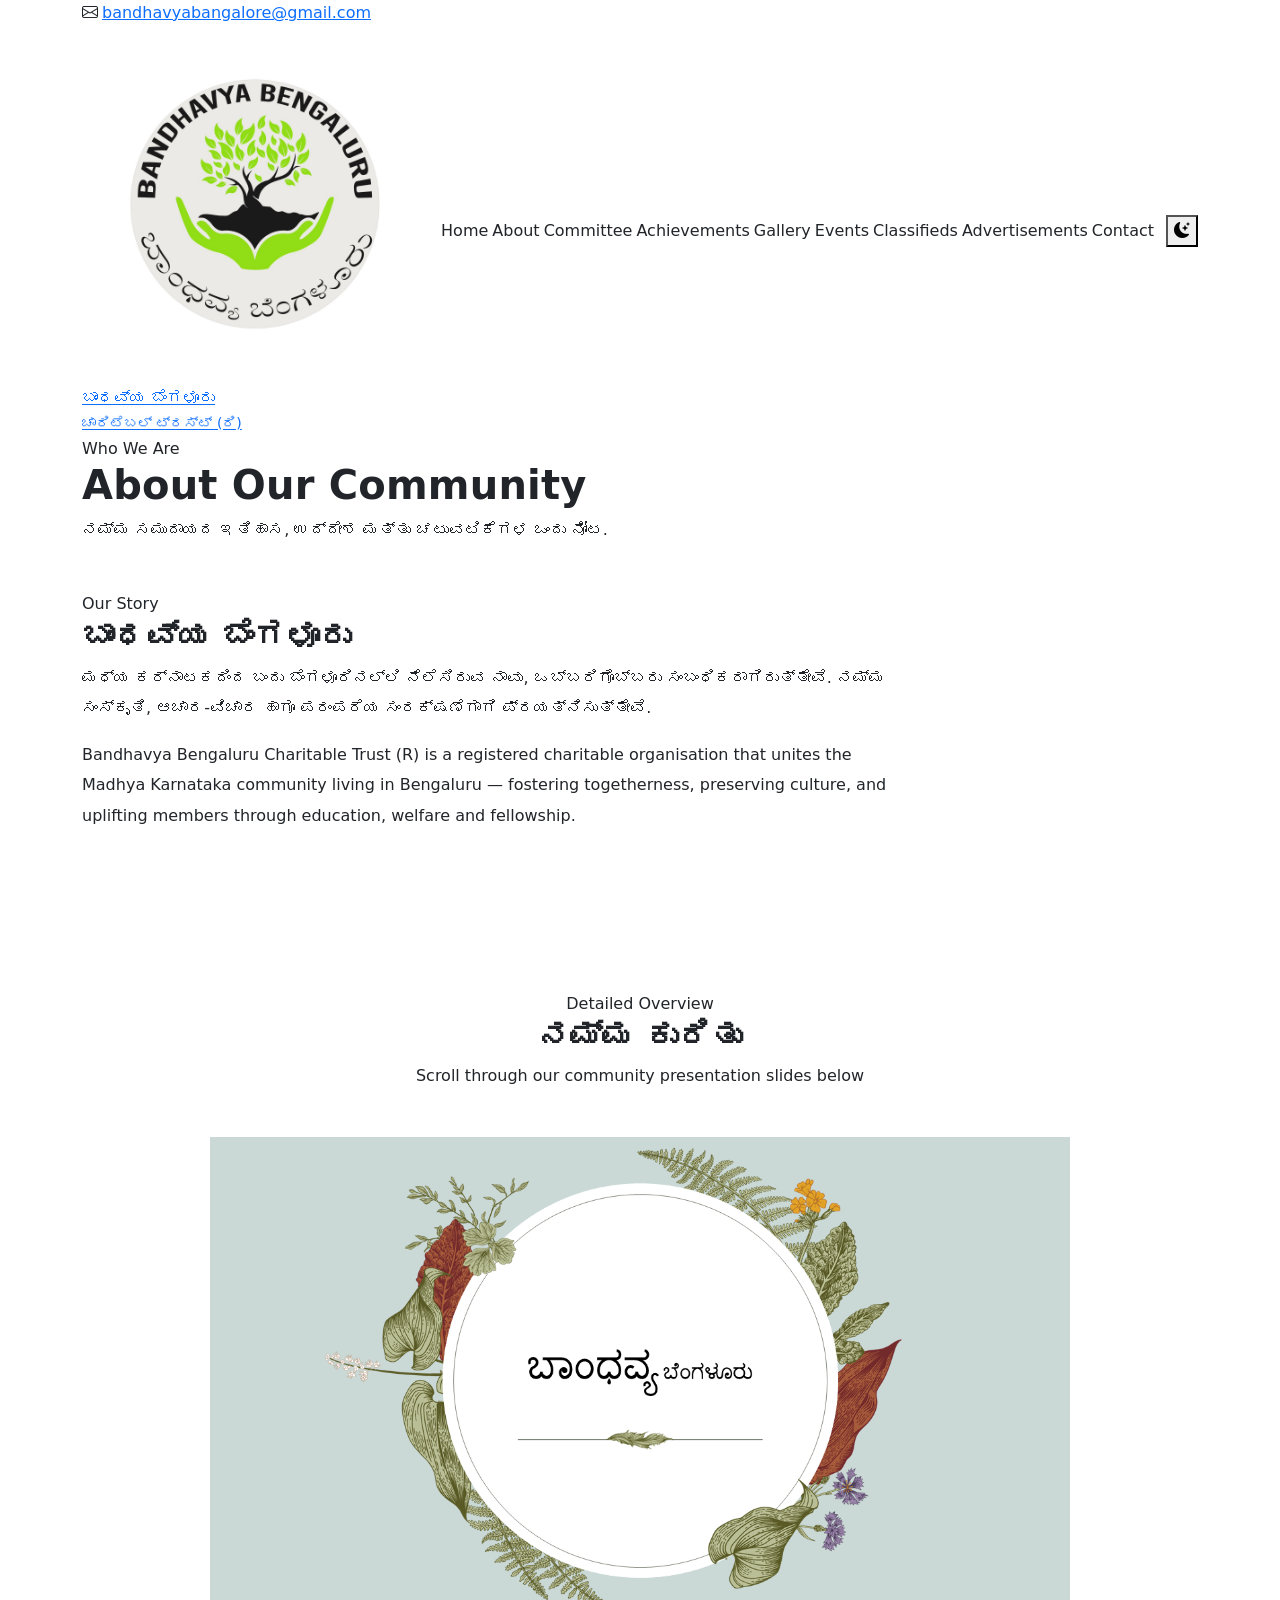
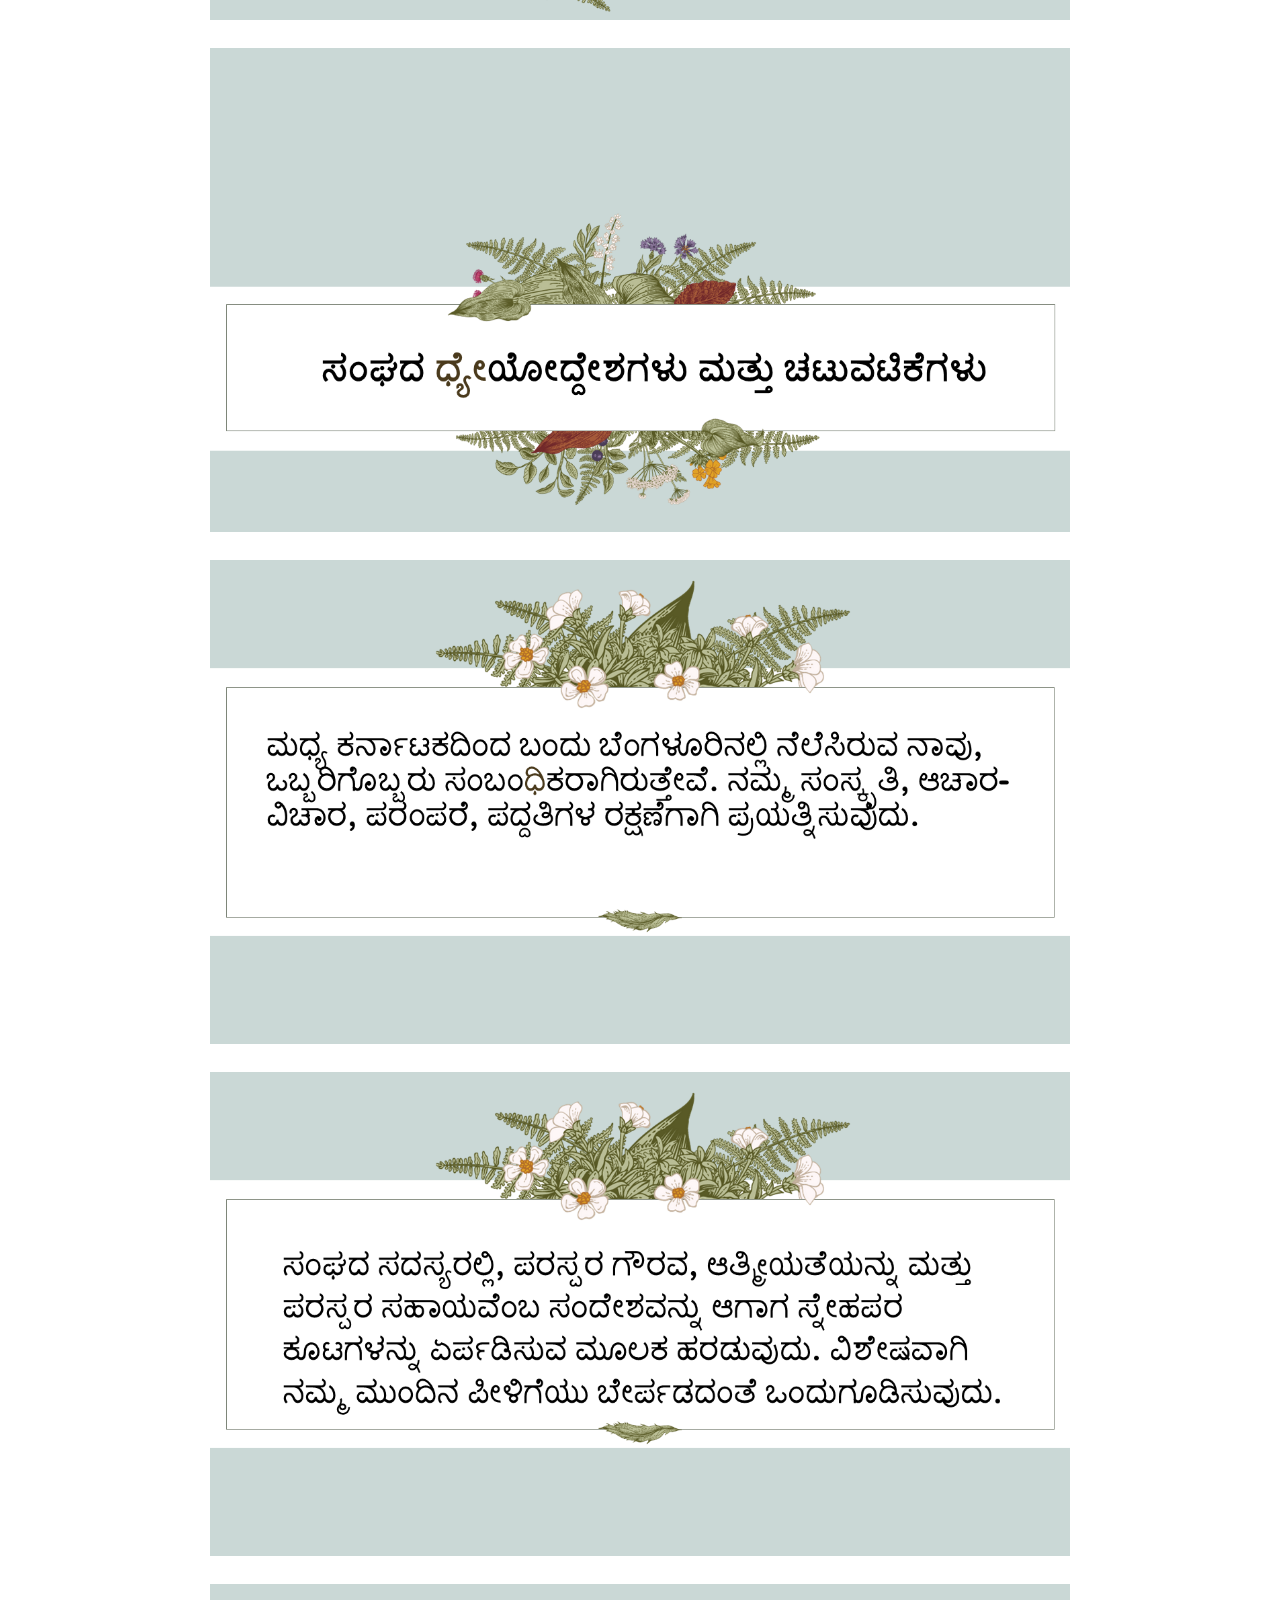
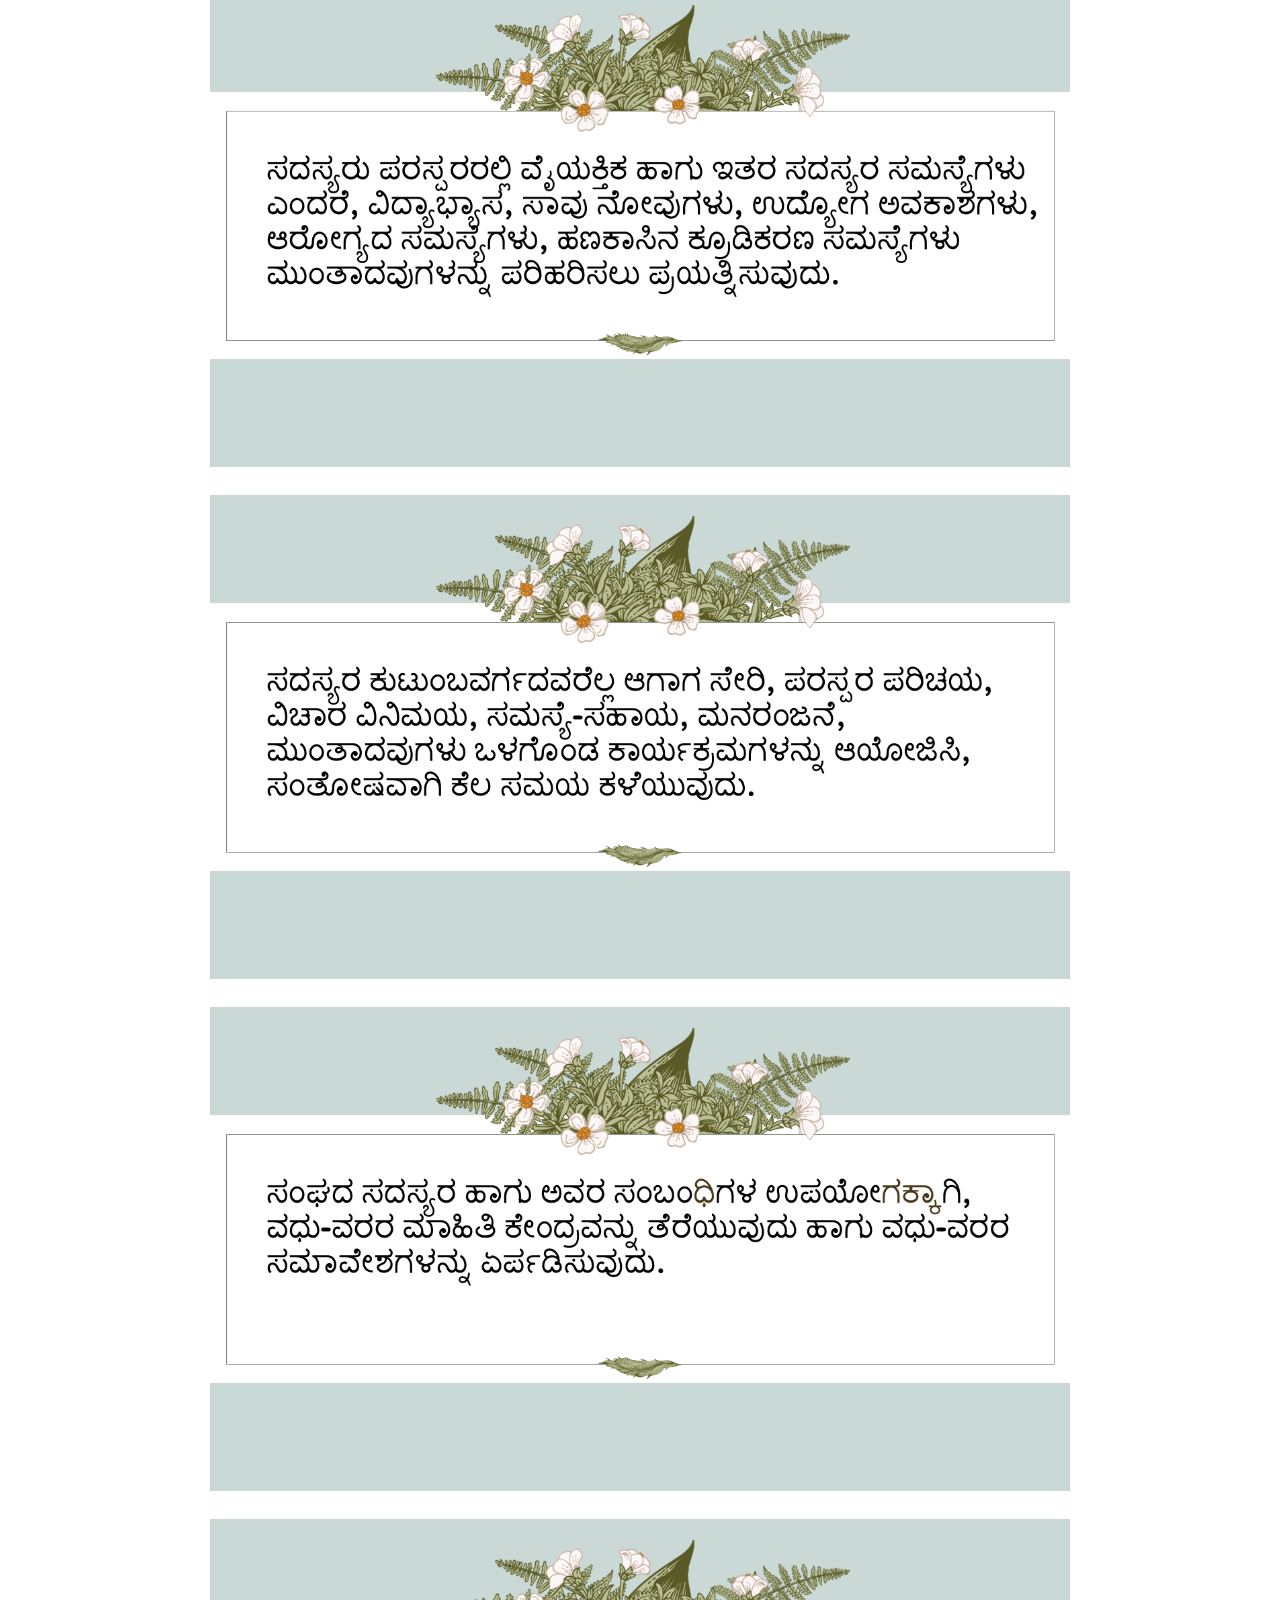
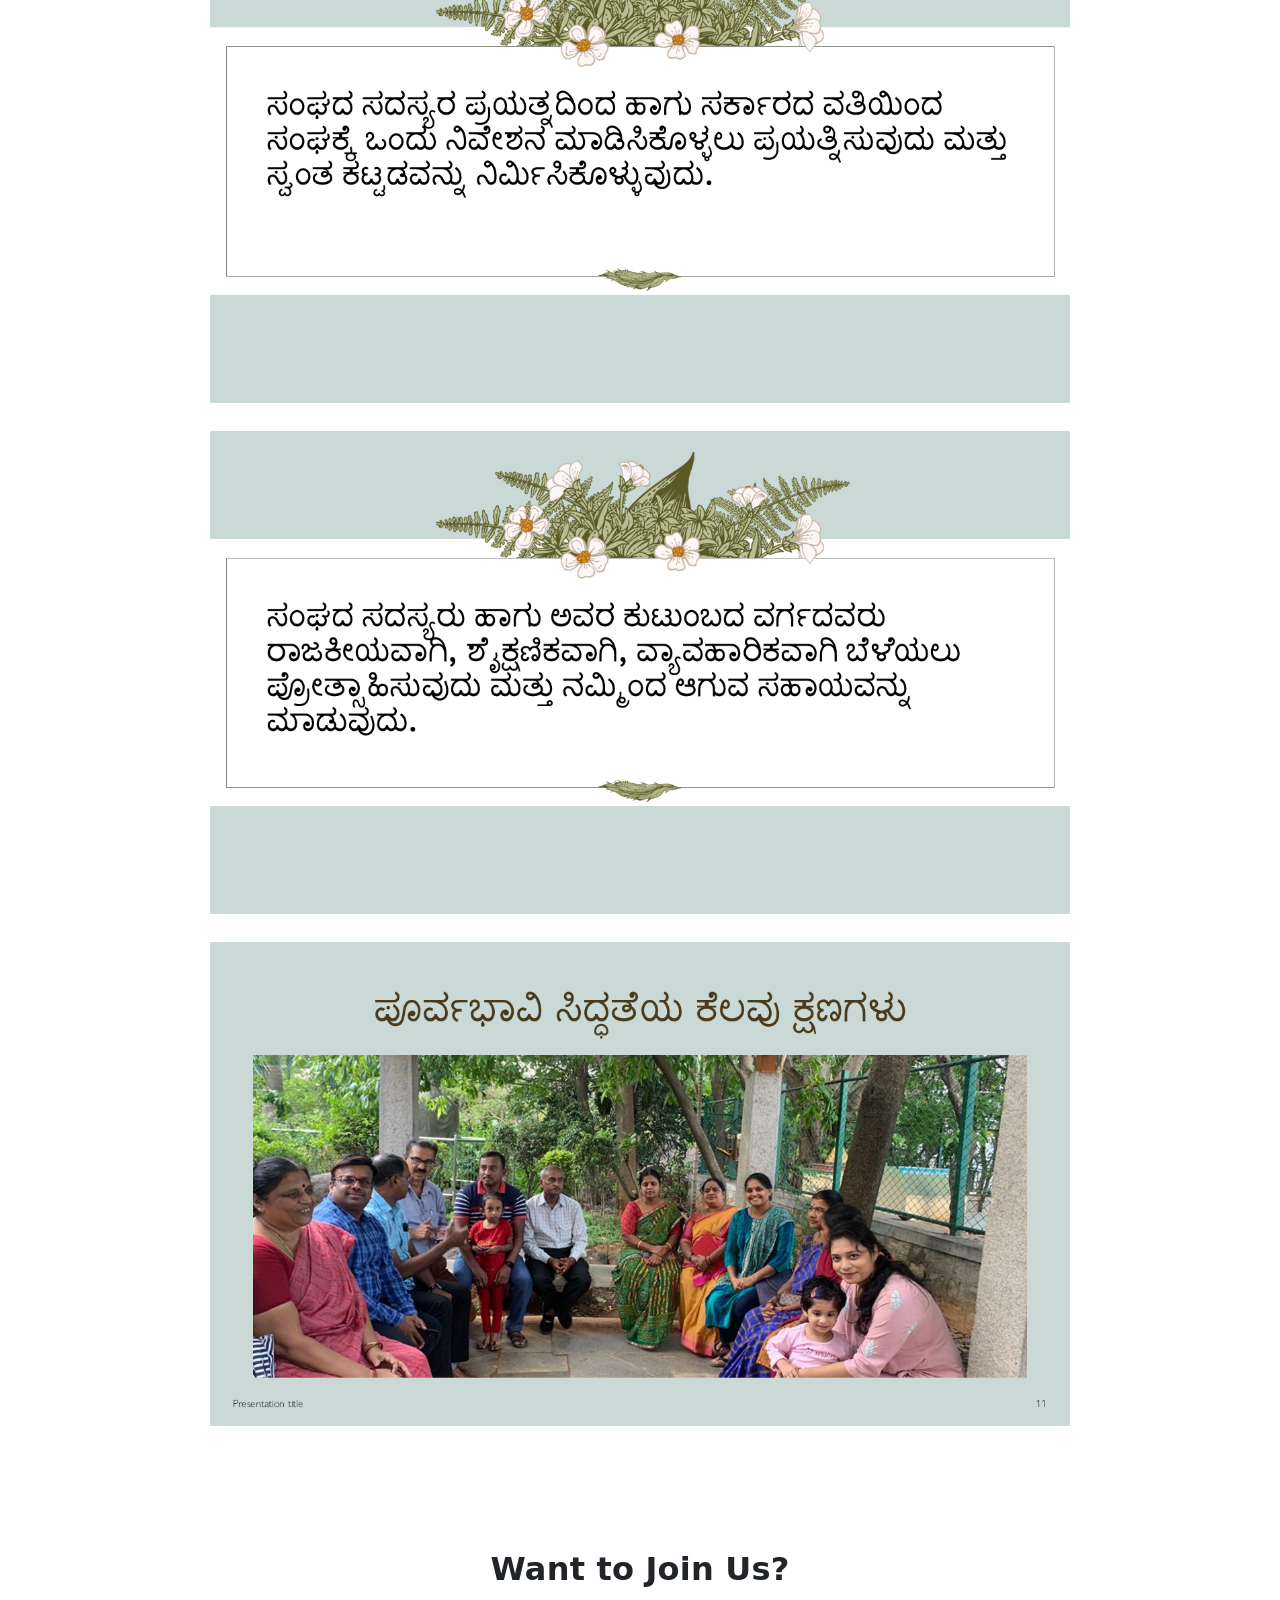
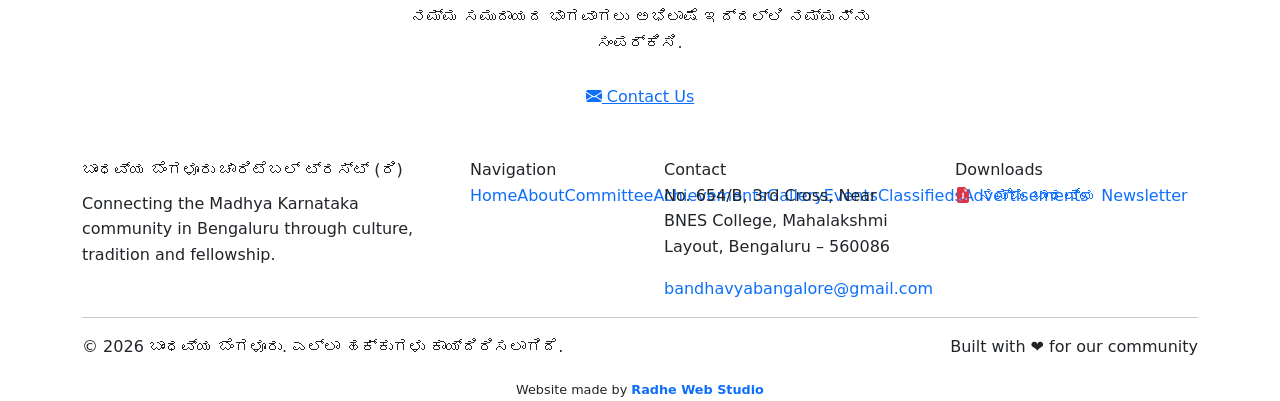
==== commit 45a0ee44: "Merge pull request #5 from sajjanaaru-ops/main Added the advertisement page" ====
--- a/about.html
+++ b/about.html
@@ -49,6 +49,7 @@
       <a class="nav-link" href="gallery.html">Gallery</a>
       <a class="nav-link" href="events.html">Events</a>
       <a class="nav-link" href="classifieds.html">Classifieds</a>
+      <a class="nav-link" href="advertisements.html">Advertisements</a>
       <a class="nav-link" href="index.html#contact">Contact</a>
       <button class="btn-theme ms-2" id="themeToggle" title="Toggle dark mode"><i class="bi bi-moon-stars-fill" id="themeIcon"></i></button>
     </div>
@@ -124,7 +125,7 @@
   <div class="container">
     <div class="row g-5">
       <div class="col-lg-4"><div class="footer-brand kannada">ಬಾಂಧವ್ಯ ಬೆಂಗಳೂರು ಚಾರಿಟೆಬಲ್ ಟ್ರಸ್ಟ್ (ರಿ)</div><p class="footer-tagline mt-2">Connecting the Madhya Karnataka community in Bengaluru through culture, tradition and fellowship.</p></div>
-      <div class="col-sm-6 col-lg-2"><div class="footer-heading">Navigation</div><a class="footer-link" href="index.html">Home</a><a class="footer-link" href="about.html">About</a><a class="footer-link" href="committee.html">Committee</a><a class="footer-link" href="achievements.html">Achievements</a><a class="footer-link" href="gallery.html">Gallery</a><a class="footer-link" href="events.html">Events</a><a class="footer-link" href="classifieds.html">Classifieds</a></div>
+      <div class="col-sm-6 col-lg-2"><div class="footer-heading">Navigation</div><a class="footer-link" href="index.html">Home</a><a class="footer-link" href="about.html">About</a><a class="footer-link" href="committee.html">Committee</a><a class="footer-link" href="achievements.html">Achievements</a><a class="footer-link" href="gallery.html">Gallery</a><a class="footer-link" href="events.html">Events</a><a class="footer-link" href="classifieds.html">Classifieds</a><a class="footer-link" href="advertisements.html">Advertisements</a></div>
       <div class="col-sm-6 col-lg-3"><div class="footer-heading">Contact</div><p class="footer-tagline">No. 654/B, 3rd Cross, Near BNES College, Mahalakshmi Layout, Bengaluru – 560086</p><a class="footer-link" href="mailto:bandhavyabangalore@gmail.com">bandhavyabangalore@gmail.com</a></div>
       <div class="col-lg-3"><div class="footer-heading">Downloads</div><a class="footer-link d-flex align-items-center gap-2" href="assets/newsletters/namma-bandhavya.pdf" target="_blank" rel="noopener"><i class="bi bi-file-earmark-pdf-fill text-danger"></i> ನಮ್ಮ ಬಾಂಧವ್ಯ Newsletter</a></div>
     </div>
